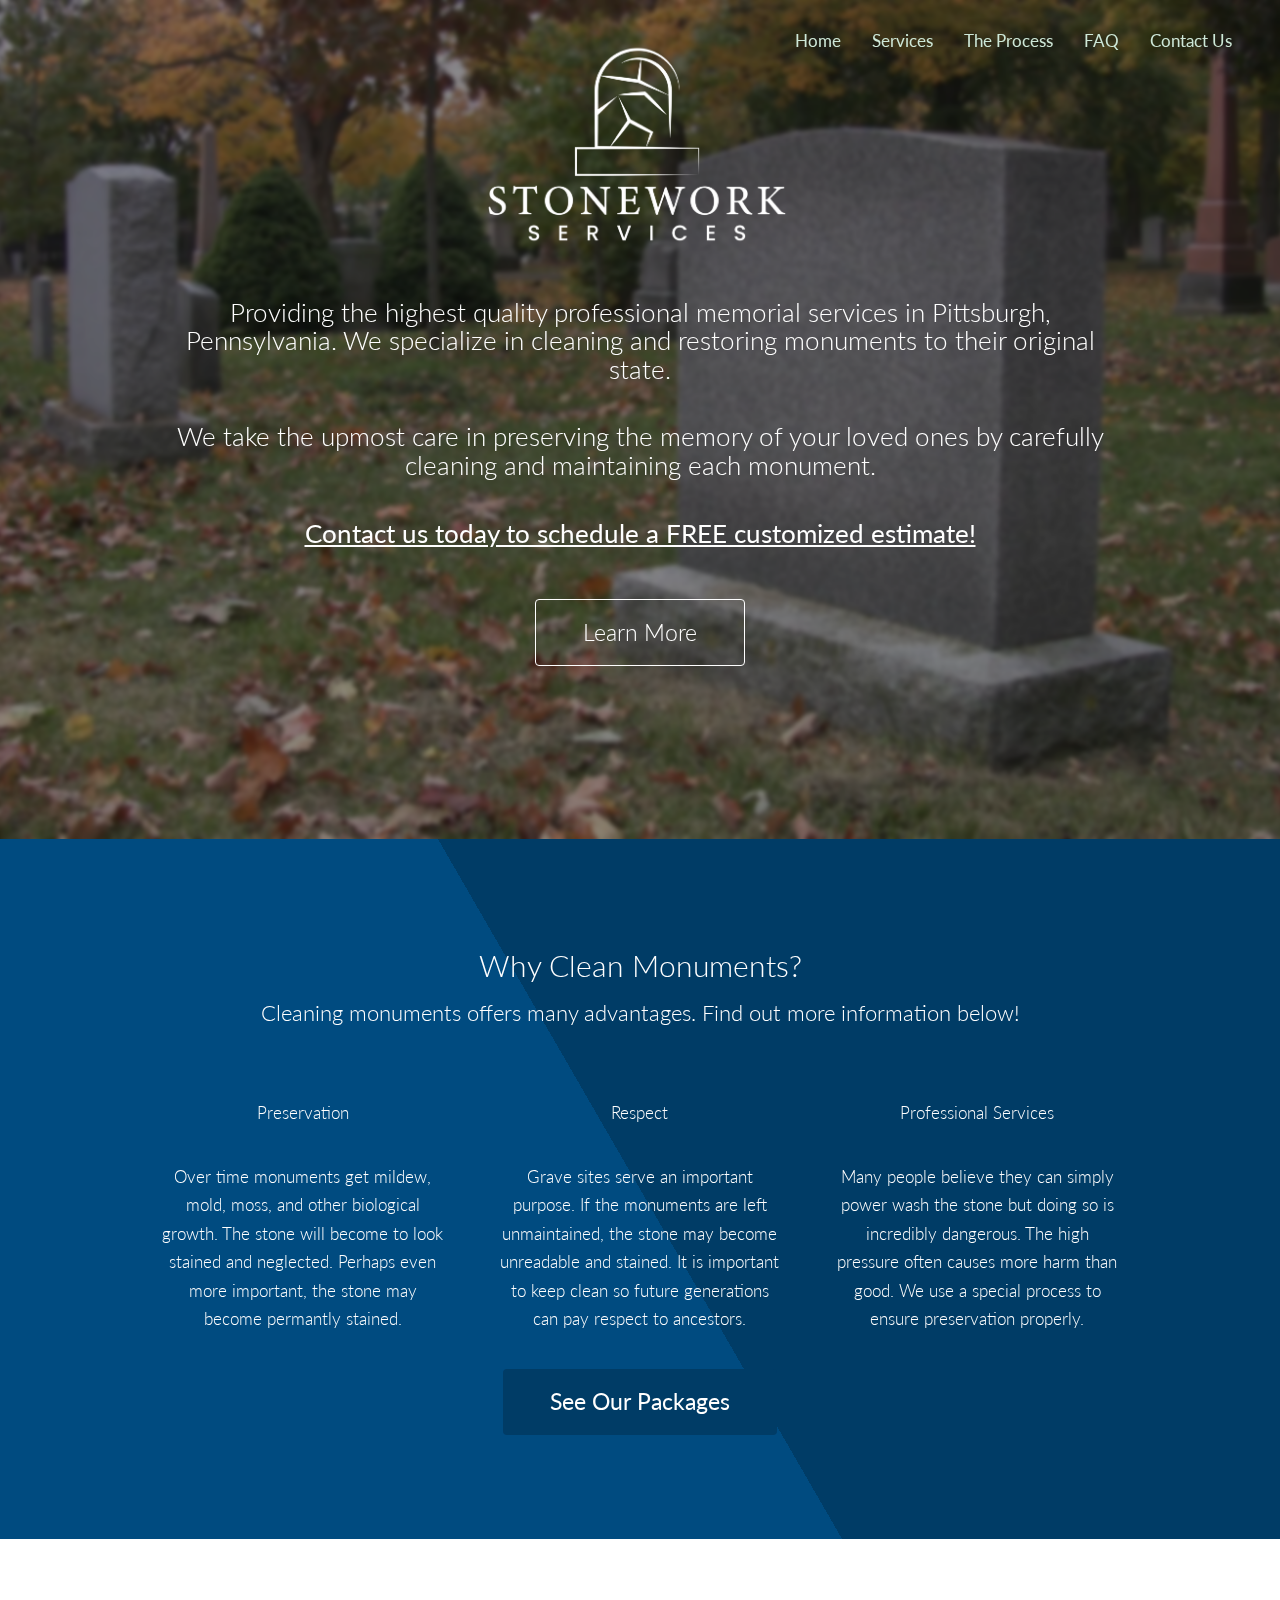
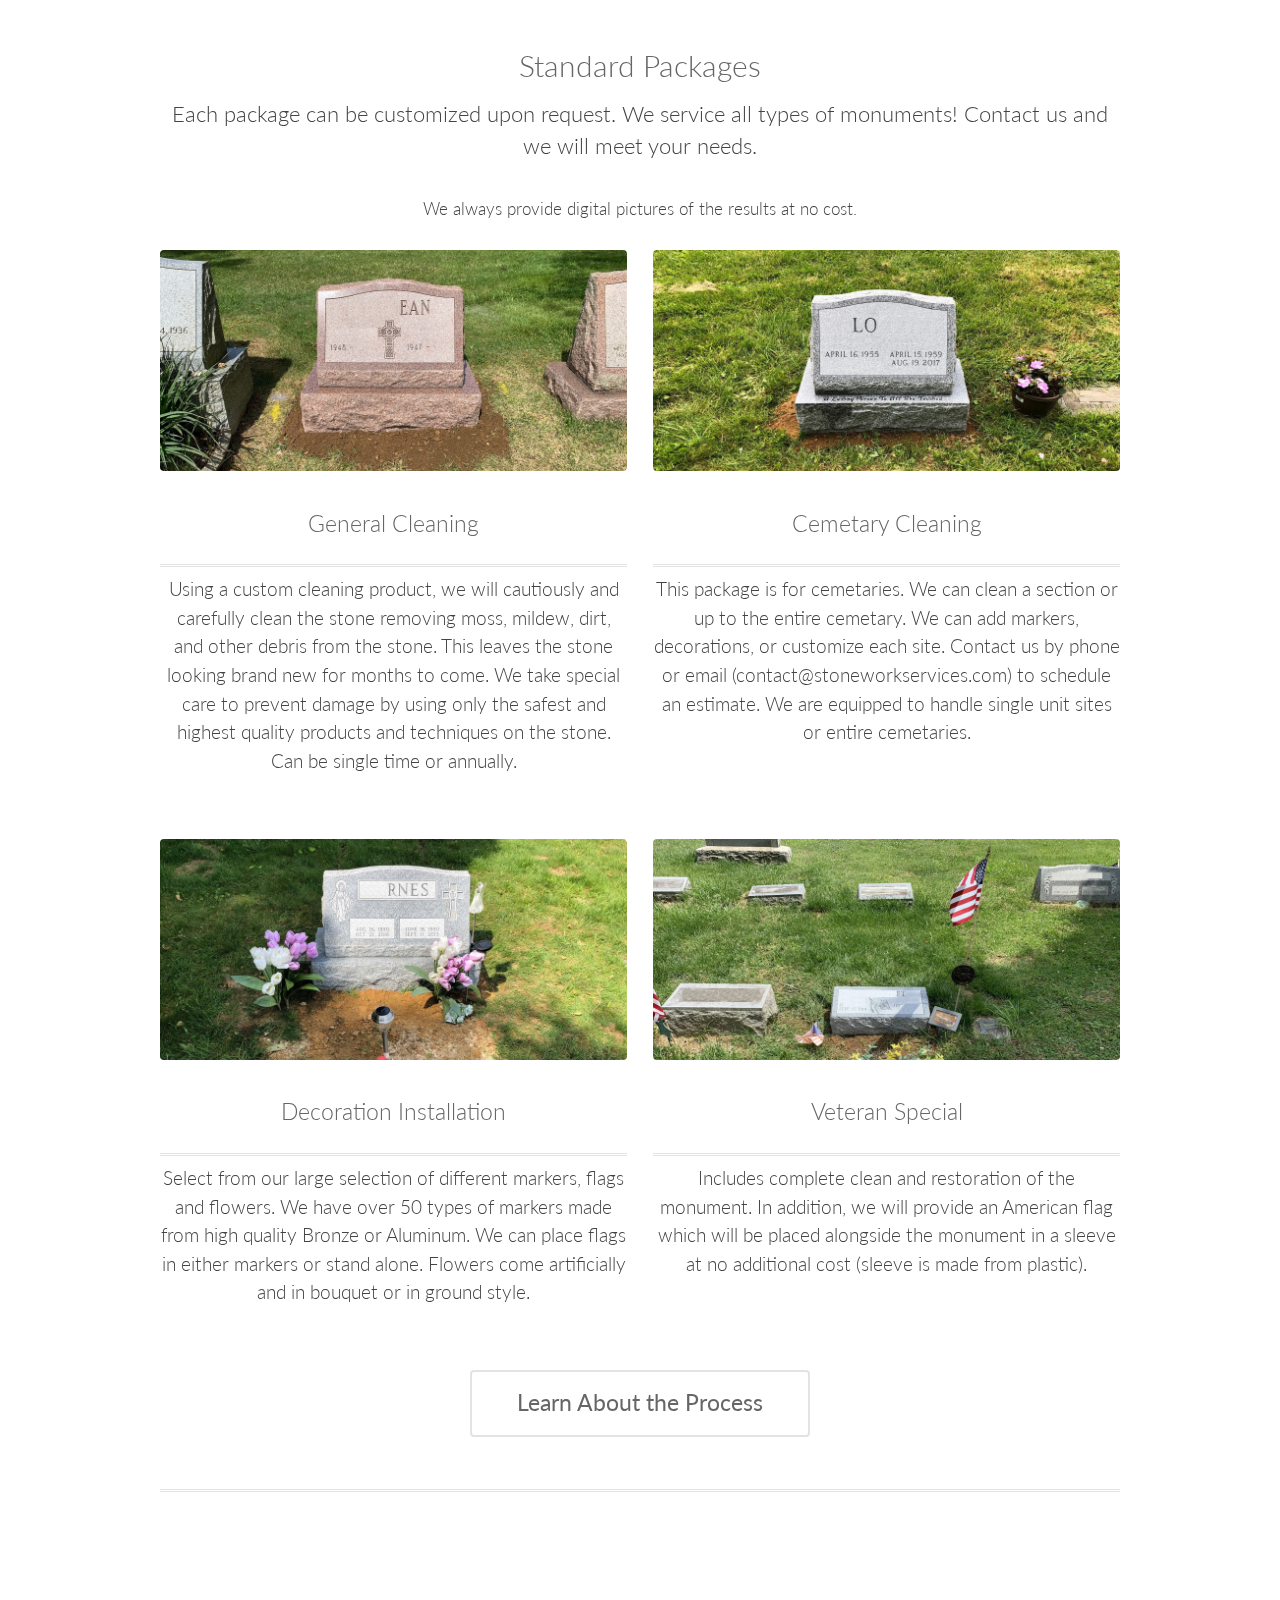
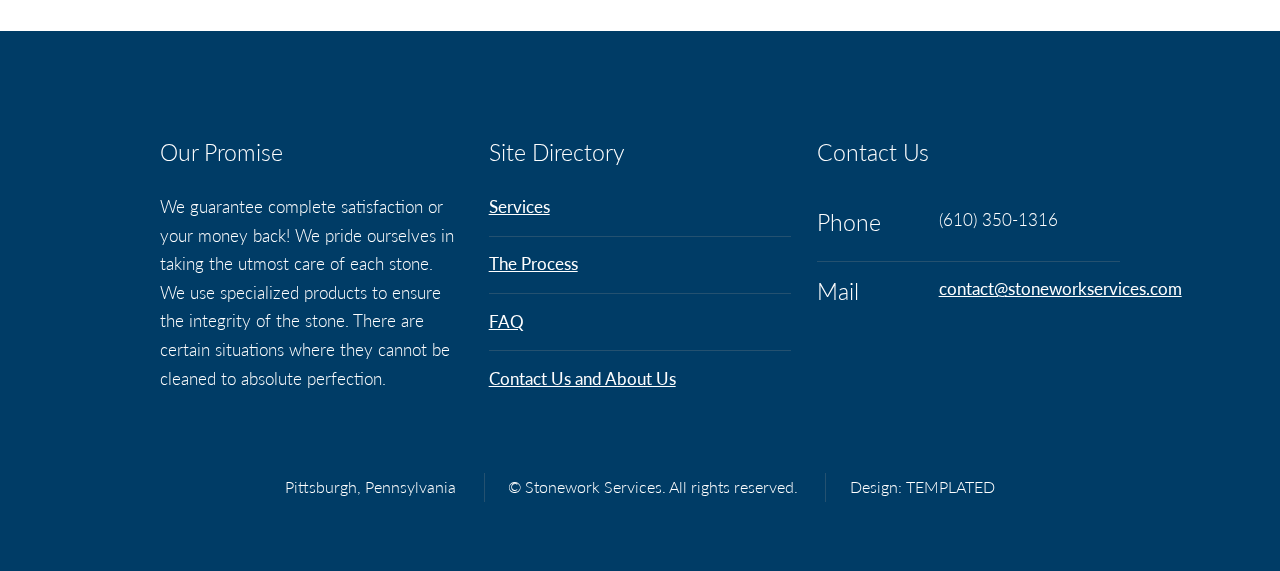
==== index.html @ b0c911b6 "update details" ====
<!DOCTYPE html>

<html lang="en">
	<head>
		<meta charset="UTF-8">
		<title>Stonework Services</title>
		<meta http-equiv="content-type" content="text/html; charset=utf-8" />
		<meta name="description" content="" />
		<meta name="keywords" content="" />
		<!--[if lte IE 8]><script src="css/ie/html5shiv.js"></script><![endif]-->
		<script src="js/jquery.min.js"></script>
		<script src="js/skel.min.js"></script>
		<script src="js/skel-layers.min.js"></script>
		<script src="js/init.js"></script>
		<noscript>
			<link rel="stylesheet" href="css/skel.css" />
			<link rel="stylesheet" href="css/style.css" />
			<link rel="stylesheet" href="css/style-xlarge.css" />
		</noscript>
		<!--[if lte IE 8]><link rel="stylesheet" href="css/ie/v8.css" /><![endif]-->
		
		<link rel="apple-touch-icon" sizes="180x180" href="/apple-touch-icon.png">
		<link rel="icon" type="image/png" sizes="32x32" href="/favicon-32x32.png">
		<link rel="icon" type="image/png" sizes="16x16" href="/favicon-16x16.png">
		<link rel="manifest" href="/site.webmanifest">
		<link rel="mask-icon" href="/safari-pinned-tab.svg" color="#5bbad5">
		<meta name="msapplication-TileColor" content="#da532c">
		<meta name="theme-color" content="#666666">

	</head>
	<body class="landing">

		<!-- Header -->
			<header id="header">
				<h1><a href="index.html"></a></h1>
				<nav id="nav">
					<ul>
						<li><a href="index.html">Home</a></li>
						<li><a href="services.html">Services</a></li>
						<li><a href="theprocess.html">The Process</a></li>
						<li><a href="faq.html">FAQ</a></li>
						<li><a href="contact.html">Contact Us</a></li>
					</ul>
				</nav>
			</header>

		<!-- Banner -->
			<section id="banner">
			<div class="container">
				<img class="image logo" src="images/fulllogo.png" alt="" />
				<p>Providing the highest quality  professional memorial services in Pittsburgh, Pennsylvania. We specialize in cleaning and restoring monuments to their original state.</p>
				<p>We take the upmost care in preserving the memory of your loved ones by carefully cleaning and maintaining each monument.</p>
				<p><a href="contact.html">Contact us today to schedule a FREE customized estimate!</a></p>
				<ul class="actions">
					<li>
						<a href="#one" class="button big">Learn More</a>
					</li>
				</ul>
				</div>
			</section>

		<!-- One -->
			<section id="one" class="wrapper style1 align-center">
				<div class="container">
					<header>
						<h2>Why Clean Monuments?</h2>
						<p>Cleaning monuments offers many advantages. Find out more information below!</p>
					</header>
					<div class="row 200%">
						<section class="4u 12u$(small)">
							<p>Preservation</p>
							<p>Over time monuments get mildew, mold, moss, and other biological growth. The stone will become to look stained and neglected. Perhaps even more important, the stone may become permantly stained.</p>
						</section>
						<section class="4u 12u$(small)">
							<p>Respect</p>
							<p>Grave sites serve an important purpose. If the monuments are left unmaintained, the stone may become unreadable and stained. It is important to keep clean so future generations can pay respect to ancestors.</p>
						</section>
						<section class="4u$ 12u$(small)">
							<p>Professional Services</p>
							<p>Many people believe they can simply power wash the stone but doing so is incredibly dangerous. The high pressure often causes more harm than good. We use a special process to ensure preservation properly.</p>
						</section>
					</div>
				</div>
				<ul class="actions">
					<li>
						<a href="#two" class="button big">See Our Packages</a>
					</li>
				</ul>
			</section>

		<!-- Two -->
			<section id="two" class="wrapper style2 align-center">
				<div class="container">
					<header>
						<h2>Standard Packages</h2>
						<p>Each package can be customized upon request. We service all types of monuments! Contact us and we will meet your needs.</p>
						<P>We always provide digital pictures of the results at no cost.</p)
					</header>
					<div class="row">
						<section class="feature 6u 12u$(small)">
							<img class="image fit" src="images/pic01.jpg" alt="" />
							<h3 class="title">General Cleaning</h3>
							<p>Using a custom cleaning product, we will cautiously and carefully clean the stone removing moss, mildew, dirt, and other debris from the stone. This leaves the stone looking brand new for months to come. We take special care to prevent damage by using only the safest and highest quality products and techniques on the stone. Can be single time or annually.</p>
						</section>
						<section class="feature 6u$ 12u$(small)">
							<img class="image fit" src="images/pic02.jpg" alt="" />
							<h3 class="title">Cemetary Cleaning</h3>
							<p>This package is for cemetaries. We can clean a section or up to the entire cemetary. We can add markers, decorations, or customize each site. Contact us by phone or email (contact@stoneworkservices.com) to schedule an estimate. We are equipped to handle single unit sites or entire cemetaries.</p>
						</section>
						<section class="feature 6u 12u$(small)">
							<img class="image fit" src="images/pic03.jpg" alt="" />
							<h3 class="title">Decoration Installation</h3>
							<p>Select from our large selection of different markers, flags and flowers. We have over 50 types of markers made from high quality Bronze or Aluminum. We can place flags in either markers or stand alone. Flowers come artificially and in bouquet or in ground style.</p>
						</section>
						<section class="feature 6u$ 12u$(small)">
							<img class="image fit" src="images/pic04.jpg" alt="" />
							<h3 class="title">Veteran Special</h3>
							<p>Includes complete clean and restoration of the monument. In addition, we will provide an American flag which will be placed alongside the monument in a sleeve at no additional cost (sleeve is made from plastic).</p>
						</section>
					</div>
					<footer>
						<ul class="actions">
							<li>
								<a href="theprocess.html"" class="button alt big">Learn About the Process</a>
							</li>
						</ul>
					</footer>
				</div>
			</section>

		<!-- Footer -->
			<footer id="footer">
				<div class="container">
					<div class="row">
						<section class="4u 6u(medium) 12u$(small)">
							<h3>Our Promise</h3>
							<p>We guarantee complete satisfaction or your money back! We pride ourselves in taking the utmost care of each stone. We use specialized products to ensure the integrity of the stone. There are certain situations where they cannot be cleaned to absolute perfection.</p>
						</section>
						<section class="4u 6u$(medium) 12u$(small)">
							<h3>Site Directory</h3>
							<ul class="alt">
								<li><a href="services.html">Services</a></li>
								<li><a href="theprocess.html">The Process</a></li>
								<li><a href="faq.html">FAQ</a></li>
								<li><a href="contact.html">Contact Us and About Us</a></li>
							</ul>
						</section>
						<section class="4u$ 12u$(medium) 12u$(small)">
							<h3>Contact Us</h3>
							<ul class="tabular">
								<li>
									<h3>Phone</h3>
									(610) 350-1316
								</li>							
								<li>
									<h3>Mail</h3>
									<a href="#">contact@stoneworkservices.com</a>
								</li>
							</ul>
						</section>
					</div>
					<ul class="copyright">
						<li>Pittsburgh, Pennsylvania</li>
						<li>&copy; Stonework Services. All rights reserved.</li>
						<li>Design: TEMPLATED</li>
						
					</ul>
				</div>
			</footer>

	</body>
</html>
---- css/skel.css ----
/* Resets (http://meyerweb.com/eric/tools/css/reset/ | v2.0 | 20110126 | License: none (public domain)) */

	html,body,div,span,applet,object,iframe,h1,h2,h3,h4,h5,h6,p,blockquote,pre,a,abbr,acronym,address,big,cite,code,del,dfn,em,img,ins,kbd,q,s,samp,small,strike,strong,sub,sup,tt,var,b,u,i,center,dl,dt,dd,ol,ul,li,fieldset,form,label,legend,table,caption,tbody,tfoot,thead,tr,th,td,article,aside,canvas,details,embed,figure,figcaption,footer,header,hgroup,menu,nav,output,ruby,section,summary,time,mark,audio,video{margin:0;padding:0;border:0;font-size:100%;font:inherit;vertical-align:baseline;}article,aside,details,figcaption,figure,footer,header,hgroup,menu,nav,section{display:block;}body{line-height:1;}ol,ul{list-style:none;}blockquote,q{quotes:none;}blockquote:before,blockquote:after,q:before,q:after{content:'';content:none;}table{border-collapse:collapse;border-spacing:0;}body{-webkit-text-size-adjust:none}

/* Box Model */

	*, *:before, *:after {
		-moz-box-sizing: border-box;
		-webkit-box-sizing: border-box;
		box-sizing: border-box;
	}

/* Container */

	body {
		/* min-width: (containers) */
		min-width: 1200px;
	}

	.container {
		margin-left: auto;
		margin-right: auto;

		/* width: (containers) */
		width: 1200px;
	}

	/* Modifiers */

		/* 125% */
			.container.\31 25\25 {
				width: 100%;

				/* max-width: (containers * 1.25) */
				max-width: 1500px;

				/* min-width: (containers) */
				min-width: 1200px;
			}

		/* 75% */
			.container.\37 5\25 {

				/* width: (containers * 0.75) */
				width: 900px;

			}

		/* 50% */
			.container.\35 0\25 {

				/* width: (containers * 0.50) */
				width: 600px;

			}

		/* 25% */
			.container.\32 5\25 {

				/* width: (containers * 0.25) */
				width: 300px;

			}

/* Grid */

	.row {
		border-bottom: solid 1px transparent;
	}

	.row > * {
		float: left;
	}

	.row:after, .row:before {
		content: '';
		display: block;
		clear: both;
		height: 0;
	}

	.row.uniform > * > :first-child {
		margin-top: 0;
	}

	.row.uniform > * > :last-child {
		margin-bottom: 0;
	}

	/* Gutters */

		/* Normal */

			.row > * {
				/* padding: (gutters.horizontal) 0 0 (gutters.vertical) */
				padding: 0 0 0 2em;
			}

			.row {
				/* margin: -(gutters.horizontal) 0 0 -(gutters.vertical) */
				margin: 0 0 0 -2em;
			}

			.row.uniform > * {
				/* padding: (gutters.vertical) 0 0 (gutters.vertical) */
				padding: 2em 0 0 2em;
			}

			.row.uniform {
				/* margin: -(gutters.vertical) 0 0 -(gutters.vertical) */
				margin: -2em 0 0 -2em;
			}

		/* 200% */

			.row.\32 00\25 > * {
				/* padding: (gutters.horizontal) 0 0 (gutters.vertical) */
				padding: 0 0 0 4em;
			}

			.row.\32 00\25 {
				/* margin: -(gutters.horizontal) 0 0 -(gutters.vertical) */
				margin: 0 0 0 -4em;
			}

			.row.uniform.\32 00\25 > * {
				/* padding: (gutters.vertical) 0 0 (gutters.vertical) */
				padding: 4em 0 0 4em;
			}

			.row.uniform.\32 00\25 {
				/* margin: -(gutters.vertical) 0 0 -(gutters.vertical) */
				margin: -4em 0 0 -4em;
			}

		/* 150% */

			.row.\31 50\25 > * {
				/* padding: (gutters.horizontal) 0 0 (gutters.vertical) */
				padding: 0 0 0 1.5em;
			}

			.row.\31 50\25 {
				/* margin: -(gutters.horizontal) 0 0 -(gutters.vertical) */
				margin: 0 0 0 -1.5em;
			}

			.row.uniform.\31 50\25 > * {
				/* padding: (gutters.vertical) 0 0 (gutters.vertical) */
				padding: 1.5em 0 0 1.5em;
			}

			.row.uniform.\31 50\25 {
				/* margin: -(gutters.vertical) 0 0 -(gutters.vertical) */
				margin: -1.5em 0 0 -1.5em;
			}

		/* 50% */

			.row.\35 0\25 > * {
				/* padding: (gutters.horizontal) 0 0 (gutters.vertical) */
				padding: 0 0 0 1em;
			}

			.row.\35 0\25 {
				/* margin: -(gutters.horizontal) 0 0 -(gutters.vertical) */
				margin: 0 0 0 -1em;
			}

			.row.uniform.\35 0\25 > * {
				/* padding: (gutters.vertical) 0 0 (gutters.vertical) */
				padding: 1em 0 0 1em;
			}

			.row.uniform.\35 0\25 {
				/* margin: -(gutters.vertical) 0 0 -(gutters.vertical) */
				margin: -1em 0 0 -1em;
			}

		/* 25% */

			.row.\32 5\25 > * {
				/* padding: (gutters.horizontal) 0 0 (gutters.vertical) */
				padding: 0 0 0 0.5em;
			}

			.row.\32 5\25 {
				/* margin: -(gutters.horizontal) 0 0 -(gutters.vertical) */
				margin: 0 0 0 -0.5em;
			}

			.row.uniform.\32 5\25 > * {
				/* padding: (gutters.vertical) 0 0 (gutters.vertical) */
				padding: 0.5em 0 0 0.5em;
			}

			.row.uniform.\32 5\25 {
				/* margin: -(gutters.vertical) 0 0 -(gutters.vertical) */
				margin: -0.5em 0 0 -0.5em;
			}

		/* 0% */

			.row.\30 \25 > * {
				/* padding: (gutters.horizontal) 0 0 (gutters.vertical) */
				padding: 0;
			}

			.row.\30 \25 {
				/* margin: -(gutters.horizontal) 0 0 -(gutters.vertical) */
				margin: 0;
			}

	/* Cells */

		.\31 2u, .\31 2u\24, .\31 2u\28 1\29, .\31 2u\24\28 1\29 { width: 100%; clear: none; }
		.\31 1u, .\31 1u\24, .\31 1u\28 1\29, .\31 1u\24\28 1\29 { width: 91.6666666667%; clear: none; }
		.\31 0u, .\31 0u\24, .\31 0u\28 1\29, .\31 0u\24\28 1\29 { width: 83.3333333333%; clear: none; }
		.\39 u, .\39 u\24, .\39 u\28 1\29, .\39 u\24\28 1\29 { width: 75%; clear: none; }
		.\38 u, .\38 u\24, .\38 u\28 1\29, .\38 u\24\28 1\29 { width: 66.6666666667%; clear: none; }
		.\37 u, .\37 u\24, .\37 u\28 1\29, .\37 u\24\28 1\29 { width: 58.3333333333%; clear: none; }
		.\36 u, .\36 u\24, .\36 u\28 1\29, .\36 u\24\28 1\29 { width: 50%; clear: none; }
		.\35 u, .\35 u\24, .\35 u\28 1\29, .\35 u\24\28 1\29 { width: 41.6666666667%; clear: none; }
		.\34 u, .\34 u\24, .\34 u\28 1\29, .\34 u\24\28 1\29 { width: 33.3333333333%; clear: none; }
		.\33 u, .\33 u\24, .\33 u\28 1\29, .\33 u\24\28 1\29 { width: 25%; clear: none; }
		.\32 u, .\32 u\24, .\32 u\28 1\29, .\32 u\24\28 1\29 { width: 16.6666666667%; clear: none; }
		.\31 u, .\31 u\24, .\31 u\28 1\29, .\31 u\24\28 1\29 { width: 8.3333333333%; clear: none; }

		.\31 2u\24 + *, .\31 2u\24\28 1\29 + *,
		.\31 1u\24 + *, .\31 1u\24\28 1\29 + *,
		.\31 0u\24 + *, .\31 0u\24\28 1\29 + *,
		.\39 u\24 + *, .\39 u\24\28 1\29 + *,
		.\38 u\24 + *, .\38 u\24\28 1\29 + *,
		.\37 u\24 + *, .\37 u\24\28 1\29 + *,
		.\36 u\24 + *, .\36 u\24\28 1\29 + *,
		.\35 u\24 + *, .\35 u\24\28 1\29 + *,
		.\34 u\24 + *, .\34 u\24\28 1\29 + *,
		.\33 u\24 + *, .\33 u\24\28 1\29 + *,
		.\32 u\24 + *, .\32 u\24\28 1\29 + *,
		.\31 u\24  + *,  .\31 u\24\28 1\29 + * {
			clear: left;
		}

		.\-11u { margin-left: 91.6666666667% }
		.\-10u { margin-left: 83.3333333333% }
		.\-9u { margin-left: 75% }
		.\-8u { margin-left: 66.6666666667% }
		.\-7u { margin-left: 58.3333333333% }
		.\-6u { margin-left: 50% }
		.\-5u { margin-left: 41.6666666667% }
		.\-4u { margin-left: 33.3333333333% }
		.\-3u { margin-left: 25% }
		.\-2u { margin-left: 16.6666666667% }
		.\-1u { margin-left: 8.3333333333% }
---- css/style.css ----
@charset "UTF-8";
@import url(font-awesome.min.css);
@import url("http://fonts.googleapis.com/css?family=Lato:300,400");

/*
	Interphase by TEMPLATED
	templated.co @templatedco
	Released for free under the Creative Commons Attribution 3.0 license (templated.co/license)
*/

/* Basic */

	html {
		scroll-behavior: smooth;
	} 
	
	body {
		background: #fff;
	}

	body, input, select, textarea {
		color: #444;
		font-family: "Lato", Helvetica, sans-serif;
		font-size: 15pt;
		font-weight: 300;
		line-height: 1.65em;
	}

	a {
		color: #ffffff;
		text-decoration: underline;
		font-weight: 400;
		
	}

		a:hover {
			text-decoration: none;
		}

	strong, b {
		color: #666;
		font-weight: 400;
	}

	em, i {
		font-style: italic;
	}

	p {
		margin: 0 0 2em 0;
	}

	h1, h2, h3, h4, h5, h6 {
		color: #666;
		font-weight: 300;
		line-height: 1em;
		margin: 0 0 1em 0;
	}

		h1 a, h2 a, h3 a, h4 a, h5 a, h6 a {
			color: inherit;
			text-decoration: none;
		}

	h2 {
		font-size: 1.75em;
		line-height: 1.5em;
	}

	h3 {
		font-size: 1.35em;
		line-height: 1.5em;
	}

	h4 {
		font-size: 1.1em;
		line-height: 1.5em;
	}

	h5 {
		font-size: 0.9em;
		line-height: 1.5em;
	}

	h6 {
		font-size: 0.7em;
		line-height: 1.5em;
	}

	sub {
		font-size: 0.8em;
		position: relative;
		top: 0.5em;
	}

	sup {
		font-size: 0.8em;
		position: relative;
		top: -0.5em;
	}

	hr {
		border: 0;
		border-bottom: medium 1px rgba(144, 144, 144, 0.25);
		margin: 2em 0;
	}

		hr.major {
			margin: 3em 0;
		}

	blockquote {
		border-left: solid 4px rgba(144, 144, 144, 0.25);
		font-style: italic;
		margin: 0 0 2em 0;
		padding: 0.5em 0 0.5em 2em;
	}

	code {
		background: rgba(144, 144, 144, 0.075);
		border-radius: 4px;
		border: solid 1px rgba(144, 144, 144, 0.25);
		font-family: "Courier New", monospace;
		font-size: 0.9em;
		margin: 0 0.25em;
		padding: 0.25em 0.65em;
	}

	pre {
		-webkit-overflow-scrolling: touch;
		font-family: "Courier New", monospace;
		font-size: 0.9em;
		margin: 0 0 2em 0;
	}

		pre code {
			display: block;
			line-height: 1.75em;
			padding: 1em 1.5em;
			overflow-x: auto;
		}

	.align-left {
		text-align: left;
	}

	.align-center {
		text-align: center;
	}

	.align-right {
		text-align: right;
	}
	

/* Section/Article */

	section.special, article.special {
		text-align: center;
	}

	header p {
		position: relative;
		margin: 0 0 1.5em 0;
	}

	header h2 + p {
		font-size: 1.25em;
		margin-top: -1em;
		line-height: 1.5em;
	}

	header h3 + p {
		font-size: 1.1em;
		margin-top: -0.8em;
		line-height: 1.5em;
	}

	header h4 + p,
	header h5 + p,
	header h6 + p {
		font-size: 0.9em;
		margin-top: -0.6em;
		line-height: 1.5em;
	}

	header.major {
		text-align: center;
		margin-bottom: 3em;
	}

		header.major h2 {
			font-size: 3em;
		}

		header.major p {
			border-top: medium double rgba(144, 144, 144, 0.25);
			display: inline-block;
			padding: 2em 2em 0 2em;
		}

/* Form */

	form {
		margin: 0 0 2em 0;
	}

	label {
		color: #666;
		display: block;
		font-size: 0.9em;
		font-weight: 400;
		margin: 0 0 1em 0;
	}

	input[type="text"],
	input[type="password"],
	input[type="email"],
	select,
	textarea {
		-moz-appearance: none;
		-webkit-appearance: none;
		-o-appearance: none;
		-ms-appearance: none;
		appearance: none;
		background: rgba(144, 144, 144, 0.075);
		border-radius: 4px;
		border: none;
		border: solid 1px rgba(144, 144, 144, 0.25);
		color: inherit;
		display: block;
		outline: 0;
		padding: 0 1em;
		text-decoration: none;
		width: 100%;
	}

		input[type="text"]:invalid,
		input[type="password"]:invalid,
		input[type="email"]:invalid,
		select:invalid,
		textarea:invalid {
			box-shadow: none;
		}

		input[type="text"]:focus,
		input[type="password"]:focus,
		input[type="email"]:focus,
		select:focus,
		textarea:focus {
			border-color: #003c66;
			box-shadow: 0 0 0 1px #003c66;
		}

	.select-wrapper {
		text-decoration: none;
		display: block;
		position: relative;
	}

		.select-wrapper:before {
			content: "";
			-moz-osx-font-smoothing: grayscale;
			-webkit-font-smoothing: antialiased;
			font-family: FontAwesome;
			font-style: normal;
			font-weight: normal;
			text-transform: none !important;
		}

		.select-wrapper:before {
			color: rgba(144, 144, 144, 0.25);
			display: block;
			height: 2.75em;
			line-height: 2.75em;
			pointer-events: none;
			position: absolute;
			right: 0;
			text-align: center;
			top: 0;
			width: 2.75em;
		}

		.select-wrapper select::-ms-expand {
			display: none;
		}

	input[type="text"],
	input[type="password"],
	input[type="email"],
	select {
		height: 2.75em;
	}

	textarea {
		padding: 0.75em 1em;
	}

	input[type="checkbox"],
	input[type="radio"] {
		-moz-appearance: none;
		-webkit-appearance: none;
		-o-appearance: none;
		-ms-appearance: none;
		appearance: none;
		display: block;
		float: left;
		margin-right: -2em;
		opacity: 0;
		width: 1em;
		z-index: -1;
	}

		input[type="checkbox"] + label,
		input[type="radio"] + label {
			text-decoration: none;
			color: #444;
			cursor: pointer;
			display: inline-block;
			font-size: 1em;
			font-weight: 300;
			padding-left: 2.4em;
			padding-right: 0.75em;
			position: relative;
		}

			input[type="checkbox"] + label:before,
			input[type="radio"] + label:before {
				-moz-osx-font-smoothing: grayscale;
				-webkit-font-smoothing: antialiased;
				font-family: FontAwesome;
				font-style: normal;
				font-weight: normal;
				text-transform: none !important;
			}

			input[type="checkbox"] + label:before,
			input[type="radio"] + label:before {
				background: rgba(144, 144, 144, 0.075);
				border-radius: 4px;
				border: solid 1px rgba(144, 144, 144, 0.25);
				content: '';
				display: inline-block;
				height: 1.65em;
				left: 0;
				line-height: 1.58125em;
				position: absolute;
				text-align: center;
				top: 0;
				width: 1.65em;
			}

		input[type="checkbox"]:checked + label:before,
		input[type="radio"]:checked + label:before {
			background: #004b80;
			border-color: #004b80;
			color: #ffffff;
			content: '\f00c';
		}

		input[type="checkbox"]:focus + label:before,
		input[type="radio"]:focus + label:before {
			border-color: #003c66;
			box-shadow: 0 0 0 1px #003c66;
		}

	input[type="checkbox"] + label:before {
		border-radius: 4px;
	}

	input[type="radio"] + label:before {
		border-radius: 100%;
	}

	::-webkit-input-placeholder {
		color: #888 !important;
		opacity: 1.0;
	}

	:-moz-placeholder {
		color: #888 !important;
		opacity: 1.0;
	}

	::-moz-placeholder {
		color: #888 !important;
		opacity: 1.0;
	}

	:-ms-input-placeholder {
		color: #888 !important;
		opacity: 1.0;
	}

	.formerize-placeholder {
		color: #888 !important;
		opacity: 1.0;
	}

/* Box */

	.box {
		border-radius: 4px;
		border: solid 1px rgba(144, 144, 144, 0.25);
		margin-bottom: 2em;
		padding: 1.5em;
	}

		.box > :last-child,
		.box > :last-child > :last-child,
		.box > :last-child > :last-child > :last-child {
			margin-bottom: 0;
		}

		.box.alt {
			border: 0;
			border-radius: 0;
			padding: 0;
		}

/* Icon */

	.icon {
		text-decoration: none;
		border-bottom: none;
		position: relative;
	}

		.icon:before {
			-moz-osx-font-smoothing: grayscale;
			-webkit-font-smoothing: antialiased;
			font-family: FontAwesome;
			font-style: normal;
			font-weight: normal;
			text-transform: none !important;
		}

		.icon > .label {
			display: none;
		}

		.icon.rounded {
			border-radius: 100%;
			border: 1px solid #4dac71;
			display: inline-block;
			height: 2em;
			line-height: 2em;
			text-align: center;
			width: 2em;
		}

			.icon.rounded.big {
				font-size: 3.5em;
			}

/* Image */

	.image {
		border-radius: 4px;
		border: 0;
		display: inline-block;
		position: relative;
	}

		.image img {
			border-radius: 4px;
			display: block;
		}

		.image.left {
			float: left;
			padding: 0 1.5em 1em 0;
			top: 0.25em;
		}

		.image.right {
			float: right;
			padding: 0 0 1em 1.5em;
			top: 0.25em;
		}

		.image.left, .image.right {
			max-width: 40%;
		}

			.image.left img, .image.right img {
				width: 100%;
			}

		.image.fit {
			display: block;
			margin: 0 0 2em 0;
			width: 100%;
		}

			.image.fit img {
				width: 100%;
			}
			
		.image.header {
			float: left;
			top: 2vh;
			width: 25%;
		}
		
		.image.logo {
			width: 40%;
			margin: -10em 0 0 0;
		}

/* List */

	ol {
		list-style: decimal;
		margin: 0 0 2em 0;
		padding-left: 1.25em;
	}

		ol li {
			padding-left: 0.25em;
		}

	ul {
		list-style: disc;
		margin: 0 0 2em 0;
		padding-left: 1em;
	}

		ul li {
			padding-left: 0.5em;
		}

		ul.alt {
			list-style: none;
			padding-left: 0;
		}

			ul.alt li {
				border-top: solid 1px rgba(144, 144, 144, 0.25);
				padding: 0.8em 0;
			}

				ul.alt li:first-child {
					border-top: 0;
					padding-top: 0;
				}

		ul.icons {
			cursor: default;
			list-style: none;
			padding-left: 0;
		}

			ul.icons li {
				display: inline-block;
				padding: 0 1em 0 0;
			}

				ul.icons li:last-child {
					padding-right: 0;
				}

		ul.actions {
			cursor: default;
			list-style: none;
			padding-left: 0;
		}

			ul.actions li {
				display: inline-block;
				padding: 0 1em 0 0;
				vertical-align: middle;
			}

				ul.actions li:last-child {
					padding-right: 0;
				}

			ul.actions.small li {
				padding: 0 0.5em 0 0;
			}

			ul.actions.vertical li {
				display: block;
				padding: 1em 0 0 0;
			}

				ul.actions.vertical li:first-child {
					padding-top: 0;
				}

				ul.actions.vertical li > * {
					margin-bottom: 0;
				}

			ul.actions.vertical.small li {
				padding: 0.5em 0 0 0;
			}

				ul.actions.vertical.small li:first-child {
					padding-top: 0;
				}

			ul.actions.fit {
				display: table;
				margin-left: -1em;
				padding: 0;
				table-layout: fixed;
				width: calc(100% + 1em);
			}

				ul.actions.fit li {
					display: table-cell;
					padding: 0 0 0 1em;
				}

					ul.actions.fit li > * {
						margin-bottom: 0;
					}

				ul.actions.fit.small {
					margin-left: -0.5em;
					width: calc(100% + 0.5em);
				}

					ul.actions.fit.small li {
						padding: 0 0 0 0.5em;
					}

		ul.tabular {
			list-style: outside none none;
			padding: 0px;
		}

			ul.tabular li {
				border-top: solid 1px rgba(144, 144, 144, 0.25);
				line-height: 1.75em;
				margin: 1.5em 0px 0px;
				padding-left: 7em;
				padding-top: 12px;
				position: relative;
			}

				ul.tabular li:first-child {
					border-top: 0;
					margin-top: 0;
				}

				ul.tabular li h3 {
					left: 0px;
					position: absolute;
					text-align: center;
					top: 12px;
					vertical-align: top;
					width: 1em;
				}

	dl {
		margin: 0 0 2em 0;
	}

/* Table */

	.table-wrapper {
		-webkit-overflow-scrolling: touch;
		overflow-x: auto;
	}

	table {
		margin: 0 0 2em 0;
		width: 100%;
	}

		table tbody tr {
			border: solid 1px rgba(144, 144, 144, 0.25);
			border-left: 0;
			border-right: 0;
		}

			table tbody tr:nth-child(2n + 1) {
				background-color: rgba(144, 144, 144, 0.075);
			}

		table td {
			padding: 0.75em 0.75em;
		}

		table th {
			color: #666;
			font-size: 0.9em;
			font-weight: 400;
			padding: 0 0.75em 0.75em 0.75em;
			text-align: left;
		}

		table thead {
			border-bottom: solid 2px rgba(144, 144, 144, 0.25);
		}

		table tfoot {
			border-top: solid 2px rgba(144, 144, 144, 0.25);
		}

		table.alt {
			border-collapse: separate;
		}

			table.alt tbody tr td {
				border: solid 1px rgba(144, 144, 144, 0.25);
				border-left-width: 0;
				border-top-width: 0;
			}

				table.alt tbody tr td:first-child {
					border-left-width: 1px;
				}

			table.alt tbody tr:first-child td {
				border-top-width: 1px;
			}

			table.alt thead {
				border-bottom: 0;
			}

			table.alt tfoot {
				border-top: 0;
			}

/* Button */

	input[type="submit"],
	input[type="reset"],
	input[type="button"],
	.button {
		-moz-appearance: none;
		-webkit-appearance: none;
		-o-appearance: none;
		-ms-appearance: none;
		appearance: none;
		-moz-transition: background-color 0.2s ease-in-out, color 0.2s ease-in-out;
		-webkit-transition: background-color 0.2s ease-in-out, color 0.2s ease-in-out;
		-o-transition: background-color 0.2s ease-in-out, color 0.2s ease-in-out;
		-ms-transition: background-color 0.2s ease-in-out, color 0.2s ease-in-out;
		transition: background-color 0.2s ease-in-out, color 0.2s ease-in-out;
		background-color: #003c66;
		border-radius: 4px;
		border: 0;
		color: #ffffff !important;
		cursor: pointer;
		display: inline-block;
		font-weight: 400;
		height: 2.85em;
		line-height: 2.8em;
		padding: 0 2em;
		text-align: center;
		text-decoration: none;
		white-space: nowrap;
	}

		input[type="submit"]:hover,
		input[type="reset"]:hover,
		input[type="button"]:hover,
		.button:hover {
			background-color: #004b80;
		}

		input[type="submit"]:active,
		input[type="reset"]:active,
		input[type="button"]:active,
		.button:active {
			background-color: #003c66;
		}

		input[type="submit"].icon,
		input[type="reset"].icon,
		input[type="button"].icon,
		.button.icon {
			padding-left: 1.35em;
		}

			input[type="submit"].icon:before,
			input[type="reset"].icon:before,
			input[type="button"].icon:before,
			.button.icon:before {
				margin-right: 0.5em;
			}

		input[type="submit"].fit,
		input[type="reset"].fit,
		input[type="button"].fit,
		.button.fit {
			display: block;
			margin: 0 0 1em 0;
			width: 100%;
		}

		input[type="submit"].small,
		input[type="reset"].small,
		input[type="button"].small,
		.button.small {
			font-size: 0.8em;
		}

		input[type="submit"].big,
		input[type="reset"].big,
		input[type="button"].big,
		.button.big {
			font-size: 1.35em;
		}

		input[type="submit"].alt,
		input[type="reset"].alt,
		input[type="button"].alt,
		.button.alt {
			background-color: transparent;
			box-shadow: inset 0 0 0 2px rgba(144, 144, 144, 0.25);
			color: #666 !important;
		}

			input[type="submit"].alt:hover,
			input[type="reset"].alt:hover,
			input[type="button"].alt:hover,
			.button.alt:hover {
				background-color: rgba(144, 144, 144, 0.075);
			}

			input[type="submit"].alt:active,
			input[type="reset"].alt:active,
			input[type="button"].alt:active,
			.button.alt:active {
				background-color: rgba(144, 144, 144, 0.2);
			}

			input[type="submit"].alt.icon:before,
			input[type="reset"].alt.icon:before,
			input[type="button"].alt.icon:before,
			.button.alt.icon:before {
				color: #888;
			}

		input[type="submit"].special,
		input[type="reset"].special,
		input[type="button"].special,
		.button.special {
			background-color: #004b80;
			color: #ffffff !important;
		}

			input[type="submit"].special:hover,
			input[type="reset"].special:hover,
			input[type="button"].special:hover,
			.button.special:hover {
				background-color: #004b80;
			}

			input[type="submit"].special:active,
			input[type="reset"].special:active,
			input[type="button"].special:active,
			.button.special:active {
				background-color: #003c66;
			}

		input[type="submit"].disabled, input[type="submit"]:disabled,
		input[type="reset"].disabled,
		input[type="reset"]:disabled,
		input[type="button"].disabled,
		input[type="button"]:disabled,
		.button.disabled,
		.button:disabled {
			background-color: #444 !important;
			box-shadow: inset 0 -0.15em 0 0 rgba(0, 0, 0, 0.15);
			color: #fff !important;
			cursor: default;
			opacity: 0.25;
		}

/* Header */

	body.landing #header {
		background-color: transparent;
		left: 0;
		position: absolute;
		top: 0;
	}

	#header {
		background-color: #003c66;
		color: #ffffff;
		cursor: default;
		height: 4.75em;
		line-height: 4.75em;
		width: 100%;
		z-index: 10000;
	}

		#header h1 {
			color: #ffffff;
			height: inherit;
			left: 2.5em;
			line-height: inherit;
			margin: 0;
			padding: 0;
			position: absolute;
			top: 0;
		}

			#header h1 a {
				font-size: 1.25em;
			}

		#header nav {
			height: inherit;
			line-height: inherit;
			position: absolute;
			right: 2.75em;
			top: 0;
			vertical-align: middle;
		}

			#header nav > ul {
				list-style: none;
				margin: 0;
				padding-left: 0;
			}

				#header nav > ul > li {
					border-radius: 4px;
					display: inline-block;
					margin-left: 1.5em;
					padding-left: 0;
				}

					#header nav > ul > li a {
						-moz-transition: color 0.2s ease-in-out;
						-webkit-transition: color 0.2s ease-in-out;
						-o-transition: color 0.2s ease-in-out;
						-ms-transition: color 0.2s ease-in-out;
						transition: color 0.2s ease-in-out;
						color: #cee8d8;
						display: inline-block;
						text-decoration: none;
					}

						#header nav > ul > li a:hover {
							color: #ffffff;
						}

					#header nav > ul > li:first-child {
						margin-left: 0;
					}

					#header nav > ul > li .button {
						height: 2.25em;
						line-height: 2.25em;
						margin-bottom: 0;
						padding: 0 1em;
						position: relative;
						top: -0.075em;
						vertical-align: middle;
					}

		#header .container {
			position: relative;
		}

			#header .container h1 {
				left: 0;
			}

			#header .container nav {
				right: 0;
			}

/* Banner */

	#banner {
		background: url("images/overlay.png"), url("../images/banner.png");
		background-position: center;
		background-repeat: no-repeat;
		background-size: cover;
		color: #ffffff;
		padding: 16em 0em 14em;
		text-align: center;
	}

		#banner h2 {
			color: #ffffff;
			font-size: 3em;
			line-height: 1em;
			margin: 0 0 0.5em 0;
			padding: 0;
		}

		#banner p {
			font-size: 1.5em;
			margin: 1.5em 0 0 0;
		}

		#banner .actions {
			margin: 3em 0 0 0;
		}

		#banner .button {
			background-color: transparent;
			border: 1px solid #ffffff;
			font-weight: 300;
		}

			#banner .button:hover {
				background-color: rgba(255, 255, 255, 0.2);
			}

/* Wrapper */

	.wrapper {
		padding: 6em 0em 4em;
	}

		.wrapper.style1 {
			background-color: #003c66;
			-moz-background-image: linear-gradient(60deg, #004b80 50%, #003c66 50%);
			-webkit-background-image: linear-gradient(60deg, #004b80 50%, #003c66 50%);
			-o-background-image: linear-gradient(60deg, #004b80 50%, #003c66 50%);
			-ms-background-image: linear-gradient(60deg, #004b80 50%, #003c66 50%);
			background-image: linear-gradient(60deg, #004b80 50%, #003c66 50%);
			color: #ffffff;
		}

			.wrapper.style1 header {
				margin-bottom: 4em;
			}

			.wrapper.style1 h2 {
				color: #ffffff;
			}

			.wrapper.style1 .icon.big {
				border-color: #ffffff;
				margin-bottom: 0.5em;
			}

		.wrapper.style2 .title, .wrapper.style2 header {
			border-bottom: medium double rgba(144, 144, 144, 0.25);
			padding-bottom: 1em;
		}

		.wrapper.style2 header {
			margin-bottom: 4em;
		}

		.wrapper.style2 .feature {
			margin: 0 0 2em 0;
		}

/* Footer */

	#footer {
		background: #003c66;
		color: #ffffff;
		padding: 6em 0em 4em;
	}

		#footer h2, #footer h3, #footer h4 {
			color: #ffffff;
		}

		#footer a {
			-moz-transition: all 0.2s ease-in-out;
			-webkit-transition: all 0.2s ease-in-out;
			-o-transition: all 0.2s ease-in-out;
			-ms-transition: all 0.2s ease-in-out;
			transition: all 0.2s ease-in-out;
			color: #ffffff;
		}

			#footer a:active, #footer a:hover {
				color: #ffffff;
			}

		#footer .icons .rounded {
			border-color: #888;
			font-size: 1.5em;
		}

			#footer .icons .rounded:active, #footer .icons .rounded:hover {
				border-color: #ffffff;
			}

		#footer .copyright {
			font-size: 0.9em;
			margin: 2em 0 0 0;
			padding: 0;
			text-align: center;
		}

			#footer .copyright li {
				border-left: solid 1px rgba(144, 144, 144, 0.25);
				display: inline-block;
				list-style: none;
				margin-left: 1.5em;
				padding-left: 1.5em;
			}

				#footer .copyright li:first-child {
					border-left: 0;
					margin-left: 0;
					padding-left: 0;
				}
---- css/style-xlarge.css ----
/*
	Interphase by TEMPLATED
	templated.co @templatedco
	Released for free under the Creative Commons Attribution 3.0 license (templated.co/license)
*/

/* Basic */

	body, input, select, textarea {
		font-size: 13pt;
	}
---- css/ie/v8.css ----
/*
	Interphase by TEMPLATED
	templated.co @templatedco
	Released for free under the Creative Commons Attribution 3.0 license (templated.co/license)
*/

/* Banner */

	#banner {
		background: url("../../images/banner.jpg");
		background-size: cover;
		-ms-behavior: url("css/ie/backgroundsize.min.htc");
	}
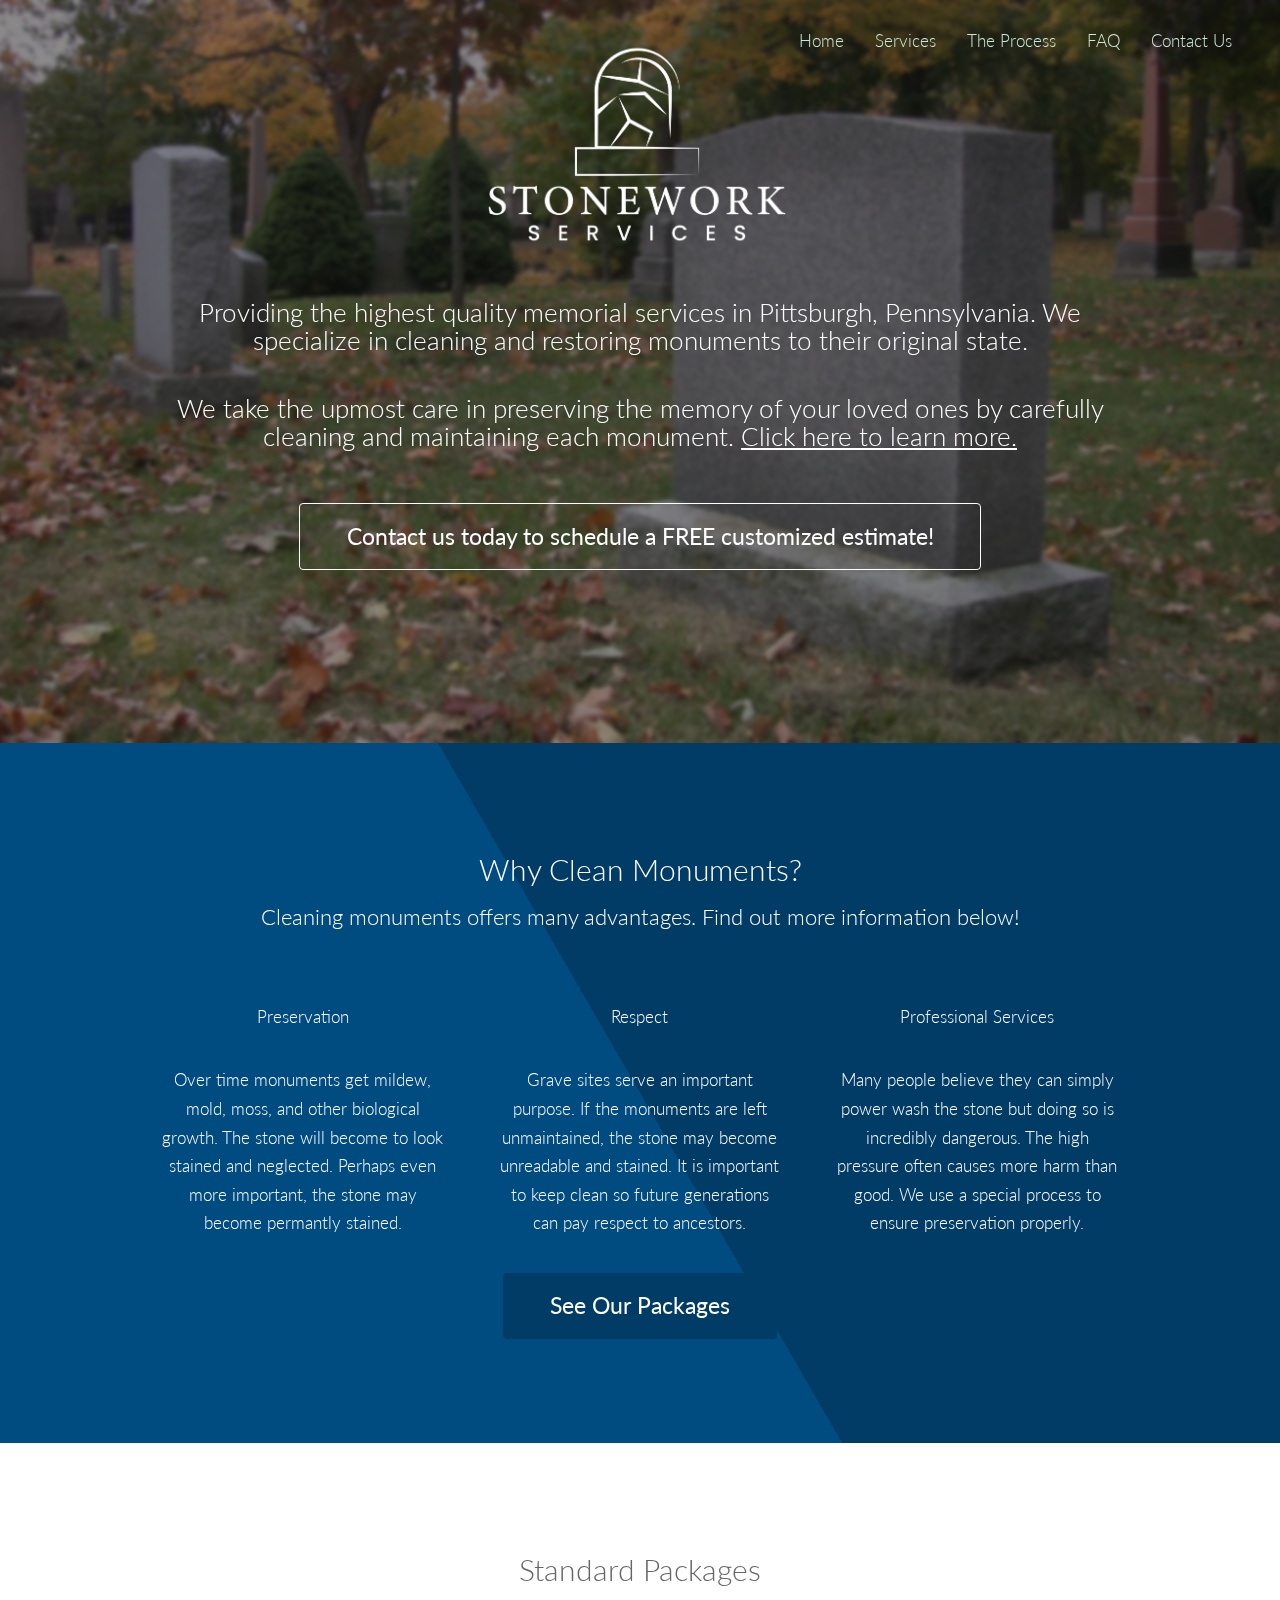
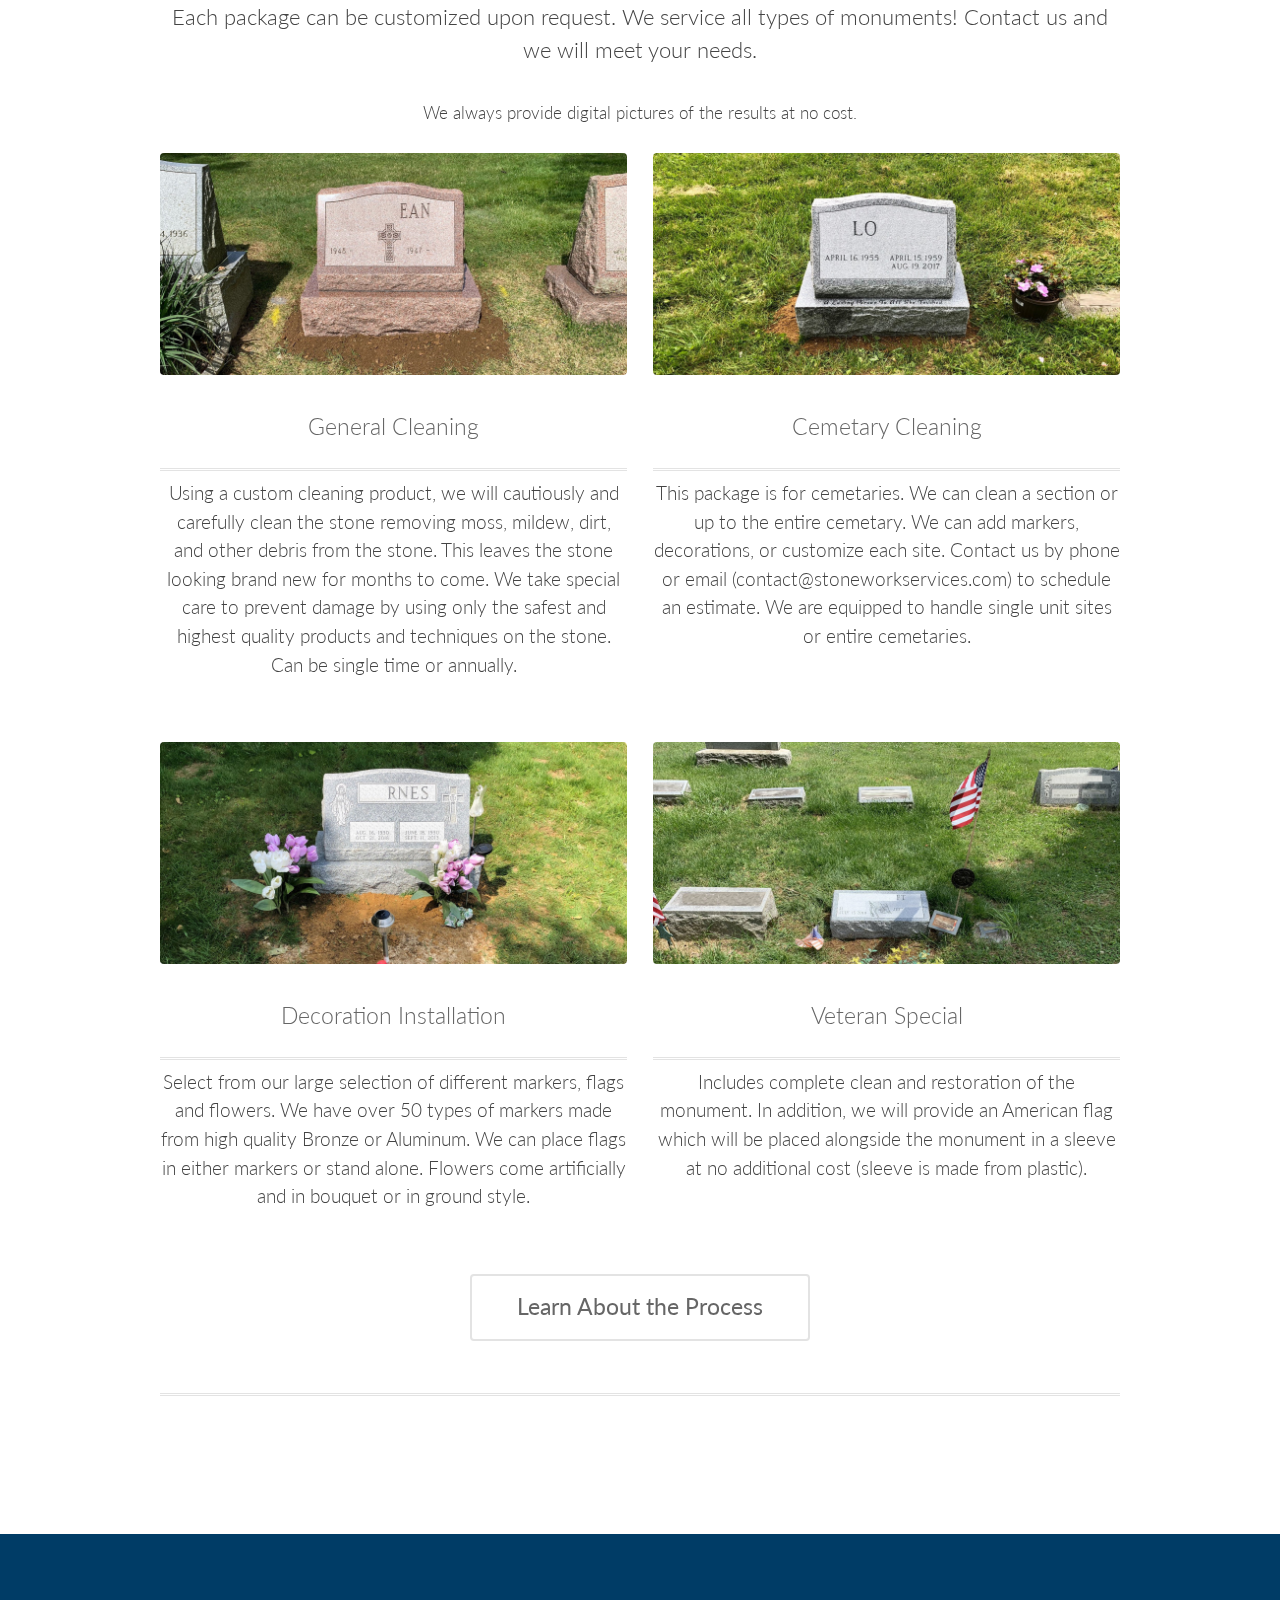
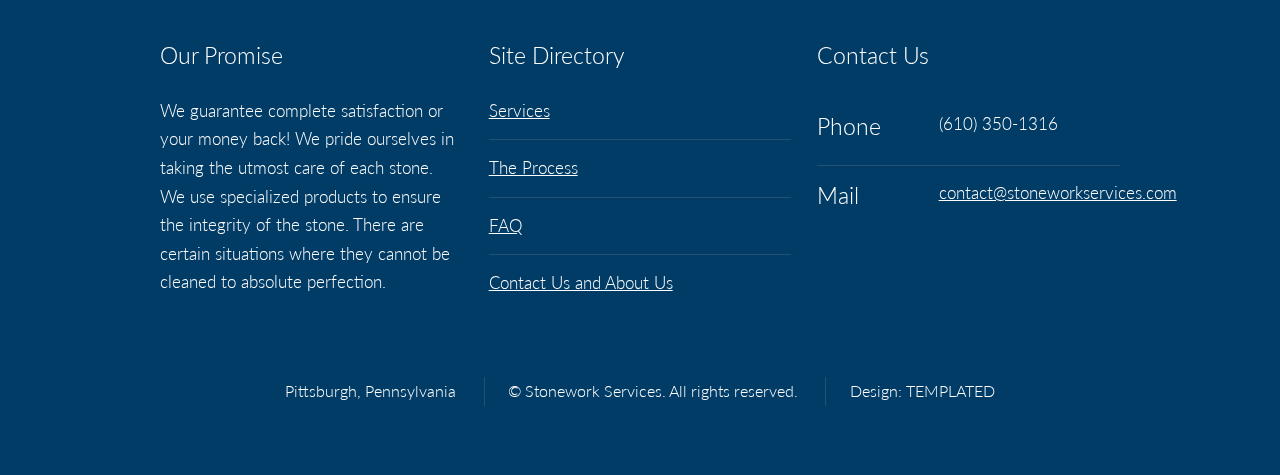
==== commit ed8cfdaa: "banner update" ====
--- a/index.html
+++ b/index.html
@@ -48,12 +48,11 @@
 			<section id="banner">
 			<div class="container">
 				<img class="image logo" src="images/fulllogo.png" alt="" />
-				<p>Providing the highest quality  professional memorial services in Pittsburgh, Pennsylvania. We specialize in cleaning and restoring monuments to their original state.</p>
-				<p>We take the upmost care in preserving the memory of your loved ones by carefully cleaning and maintaining each monument.</p>
-				<p><a href="contact.html">Contact us today to schedule a FREE customized estimate!</a></p>
+				<p>Providing the highest quality memorial services in Pittsburgh, Pennsylvania. We specialize in cleaning and restoring monuments to their original state.</p>
+				<p>We take the upmost care in preserving the memory of your loved ones by carefully cleaning and maintaining each monument. <a href="#one">Click here to learn more.</a></p>
 				<ul class="actions">
 					<li>
-						<a href="#one" class="button big">Learn More</a>
+						<a href="contact.html" class="button big">Contact us today to schedule a FREE customized estimate!</a>
 					</li>
 				</ul>
 				</div>
--- a/css/style.css
+++ b/css/style.css
@@ -29,7 +29,7 @@
 	a {
 		color: #ffffff;
 		text-decoration: underline;
-		font-weight: 400;
+		font-weight: 300;
 		
 	}
 
@@ -1004,7 +1004,7 @@
 		#banner .button {
 			background-color: transparent;
 			border: 1px solid #ffffff;
-			font-weight: 300;
+			font-weight: 400;
 		}
 
 			#banner .button:hover {
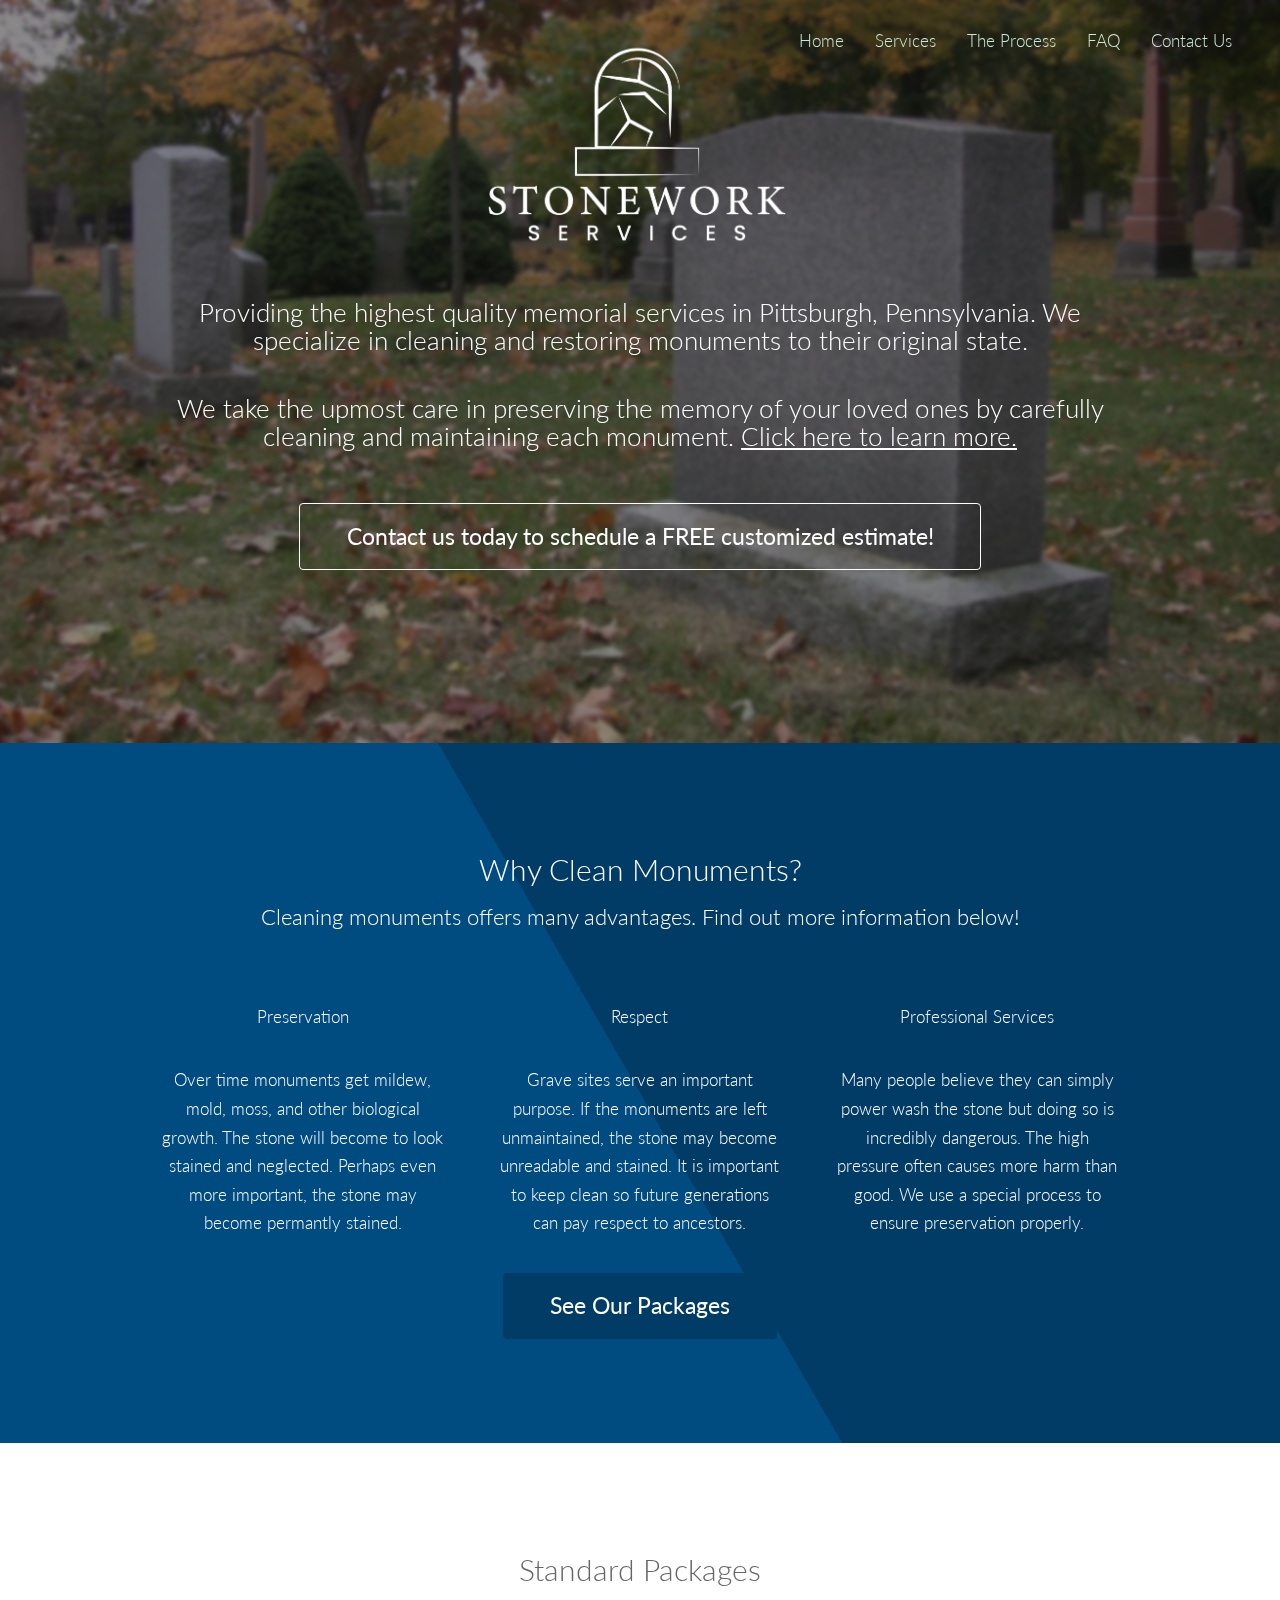
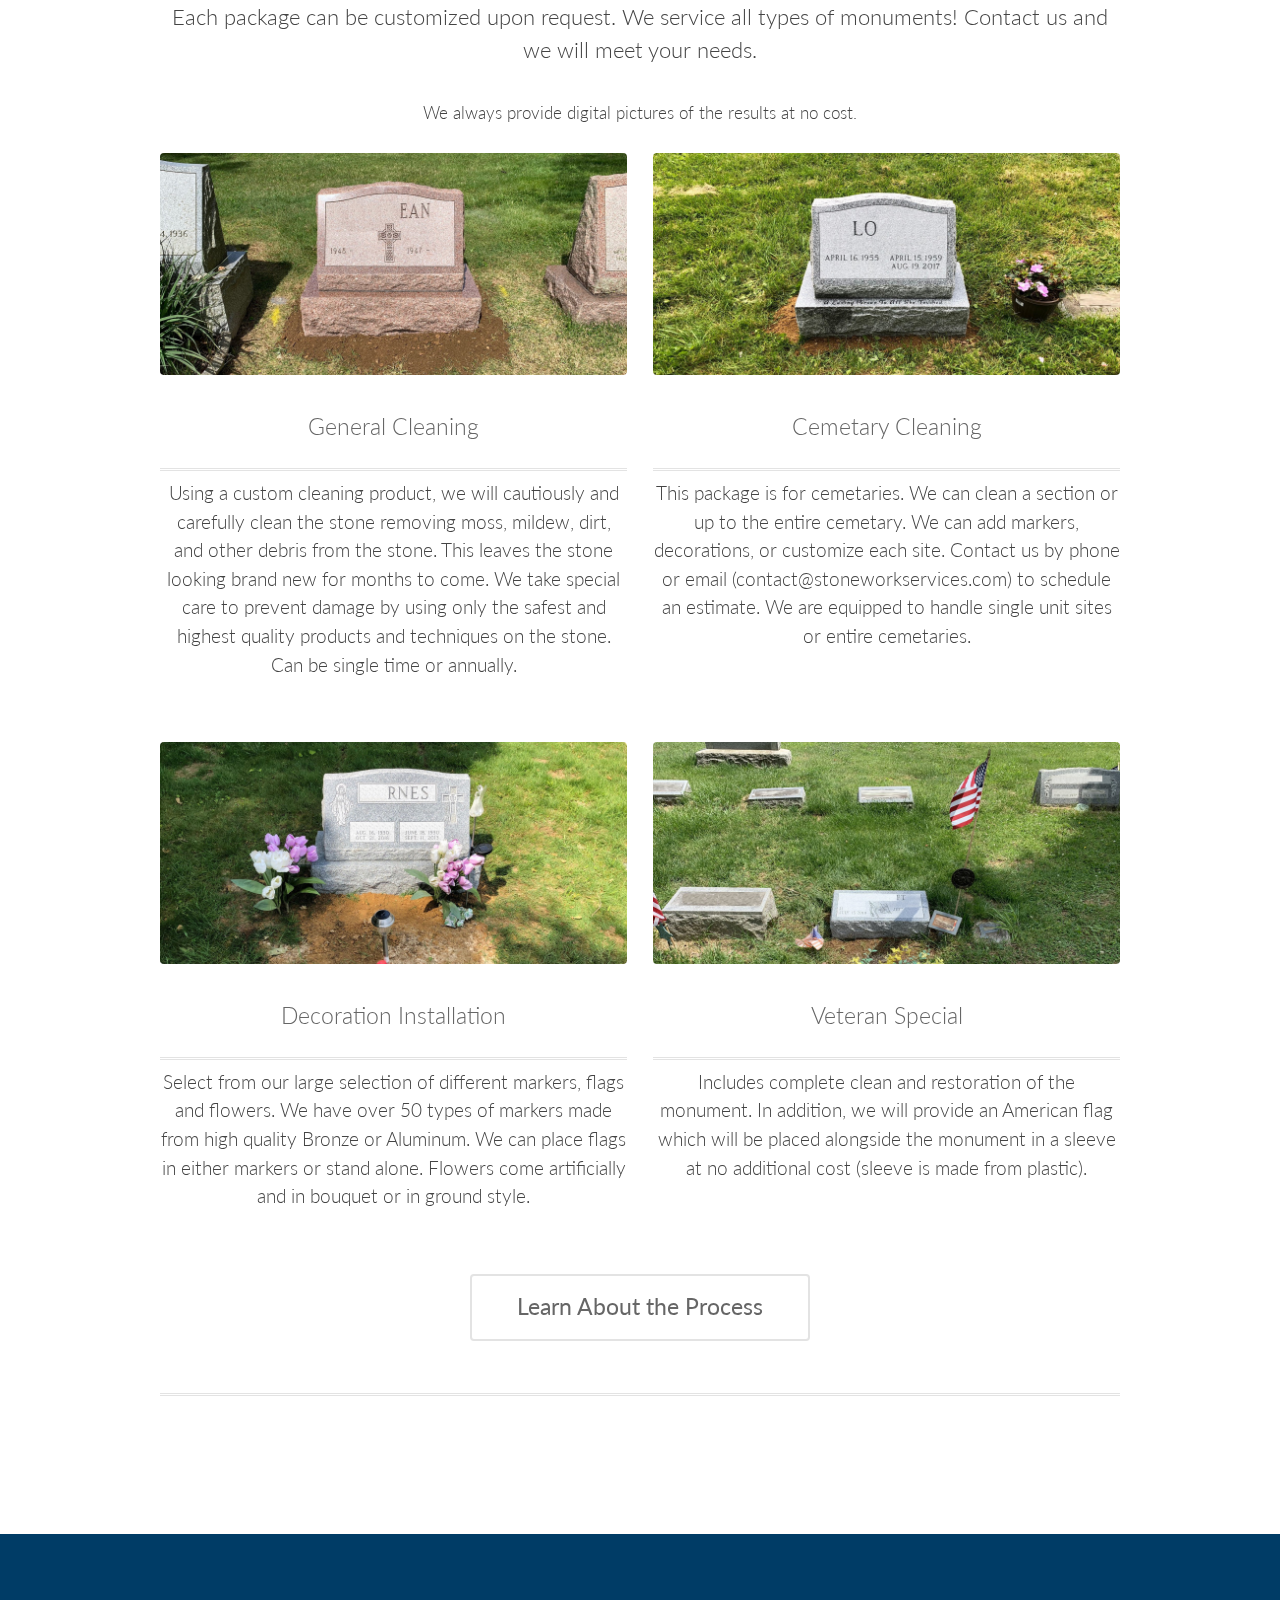
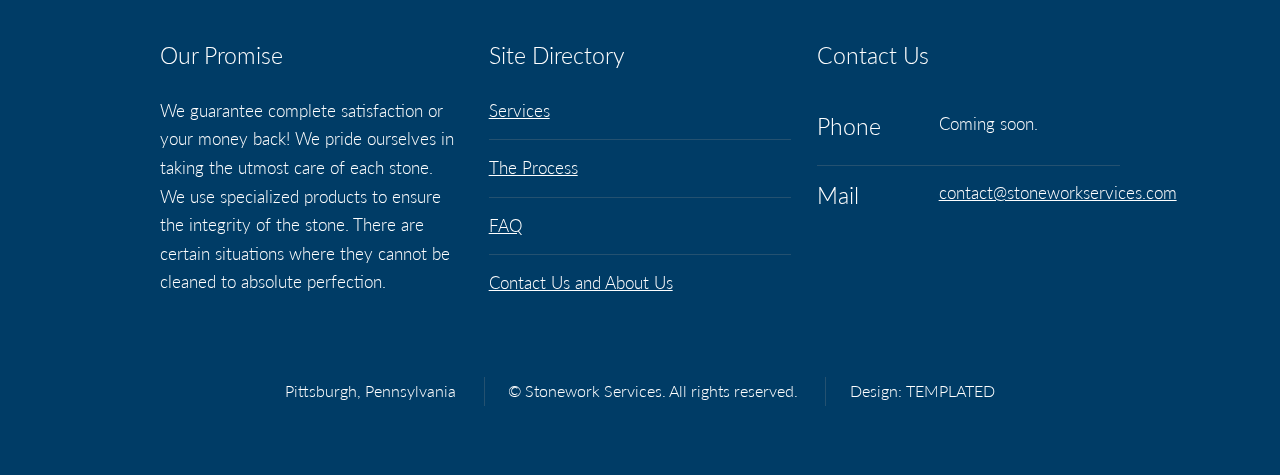
==== commit 387d73a1: "cnhbanges" ====
--- a/index.html
+++ b/index.html
@@ -149,7 +149,7 @@
 							<ul class="tabular">
 								<li>
 									<h3>Phone</h3>
-									(610) 350-1316
+									Coming soon.
 								</li>							
 								<li>
 									<h3>Mail</h3>
--- a/css/style.css
+++ b/css/style.css
@@ -507,6 +507,17 @@
 			width: 40%;
 			margin: -10em 0 0 0;
 		}
+		
+		.image.fit2 {
+			display: block;
+			margin: 0 0 2em 0;
+			width: 100%;
+		}
+		
+					.image.fit2 img {
+				width: 60%;
+			}
+
 
 /* List */
 
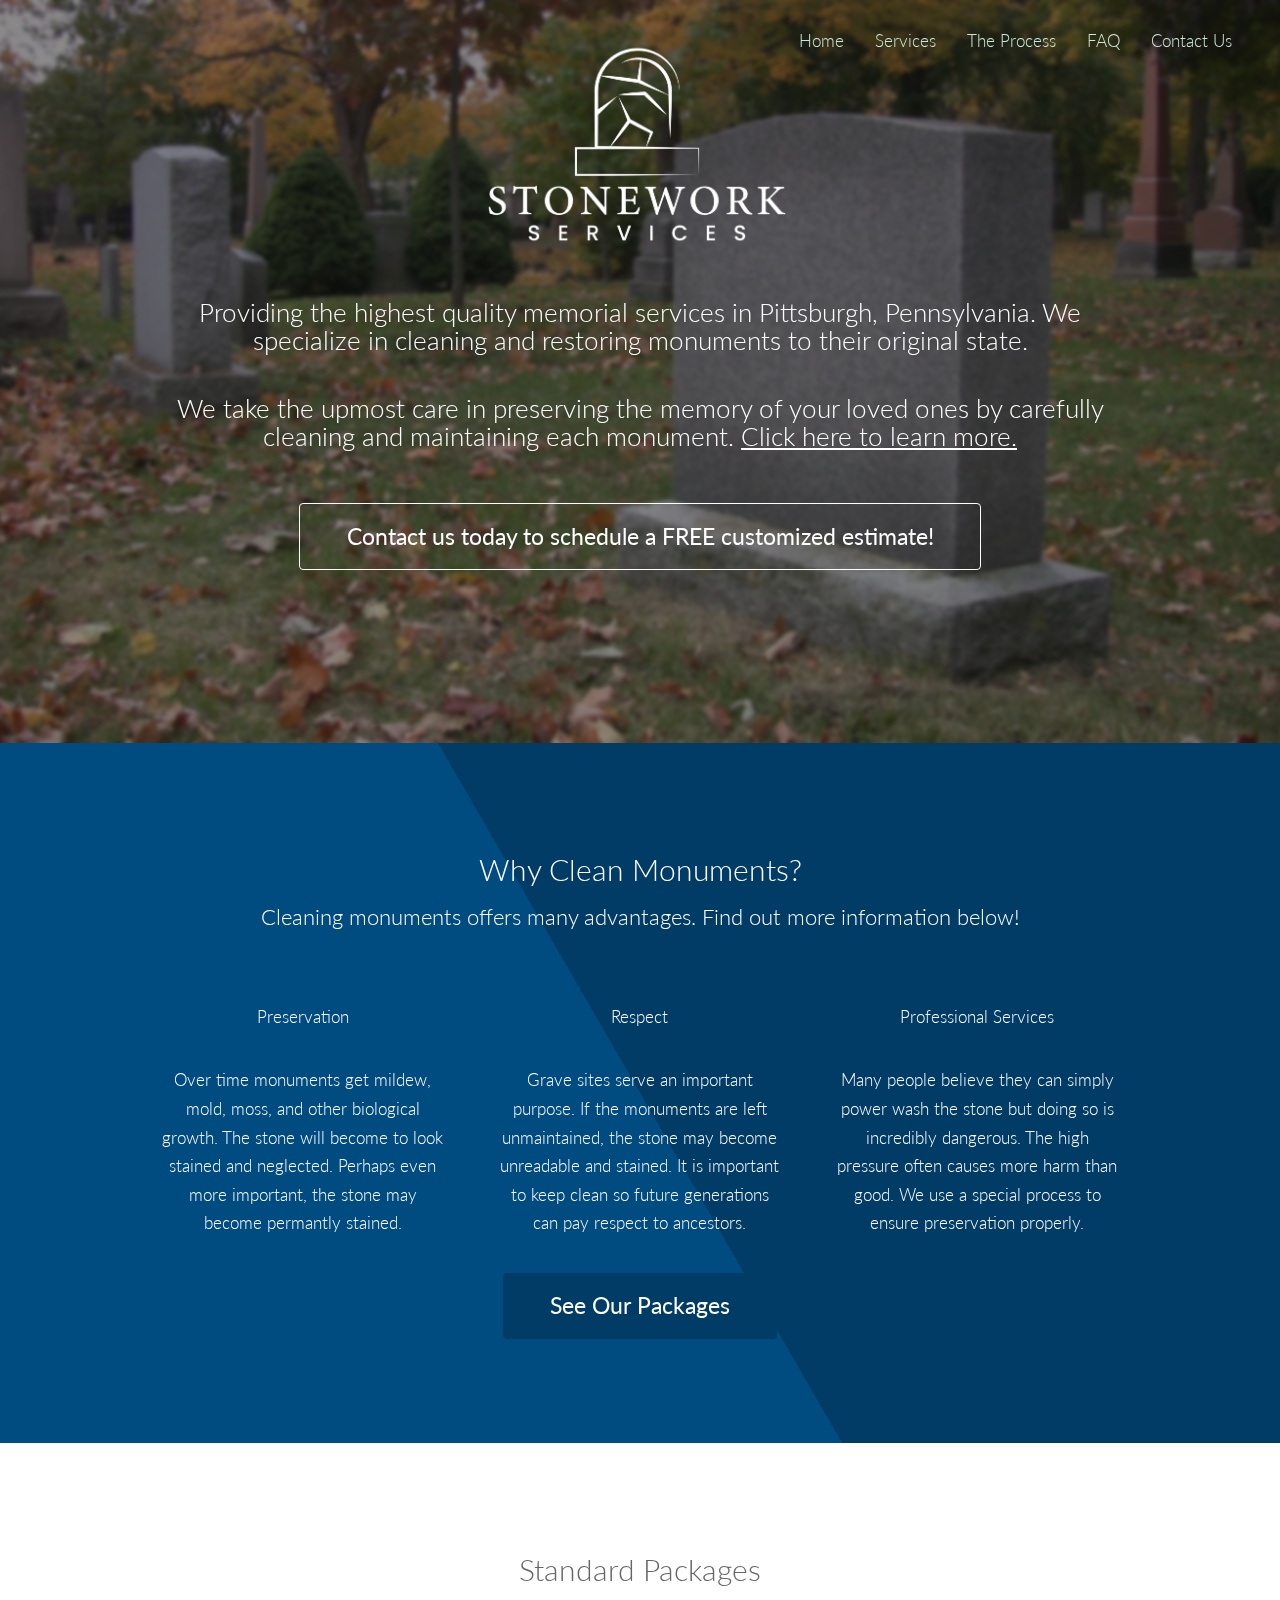
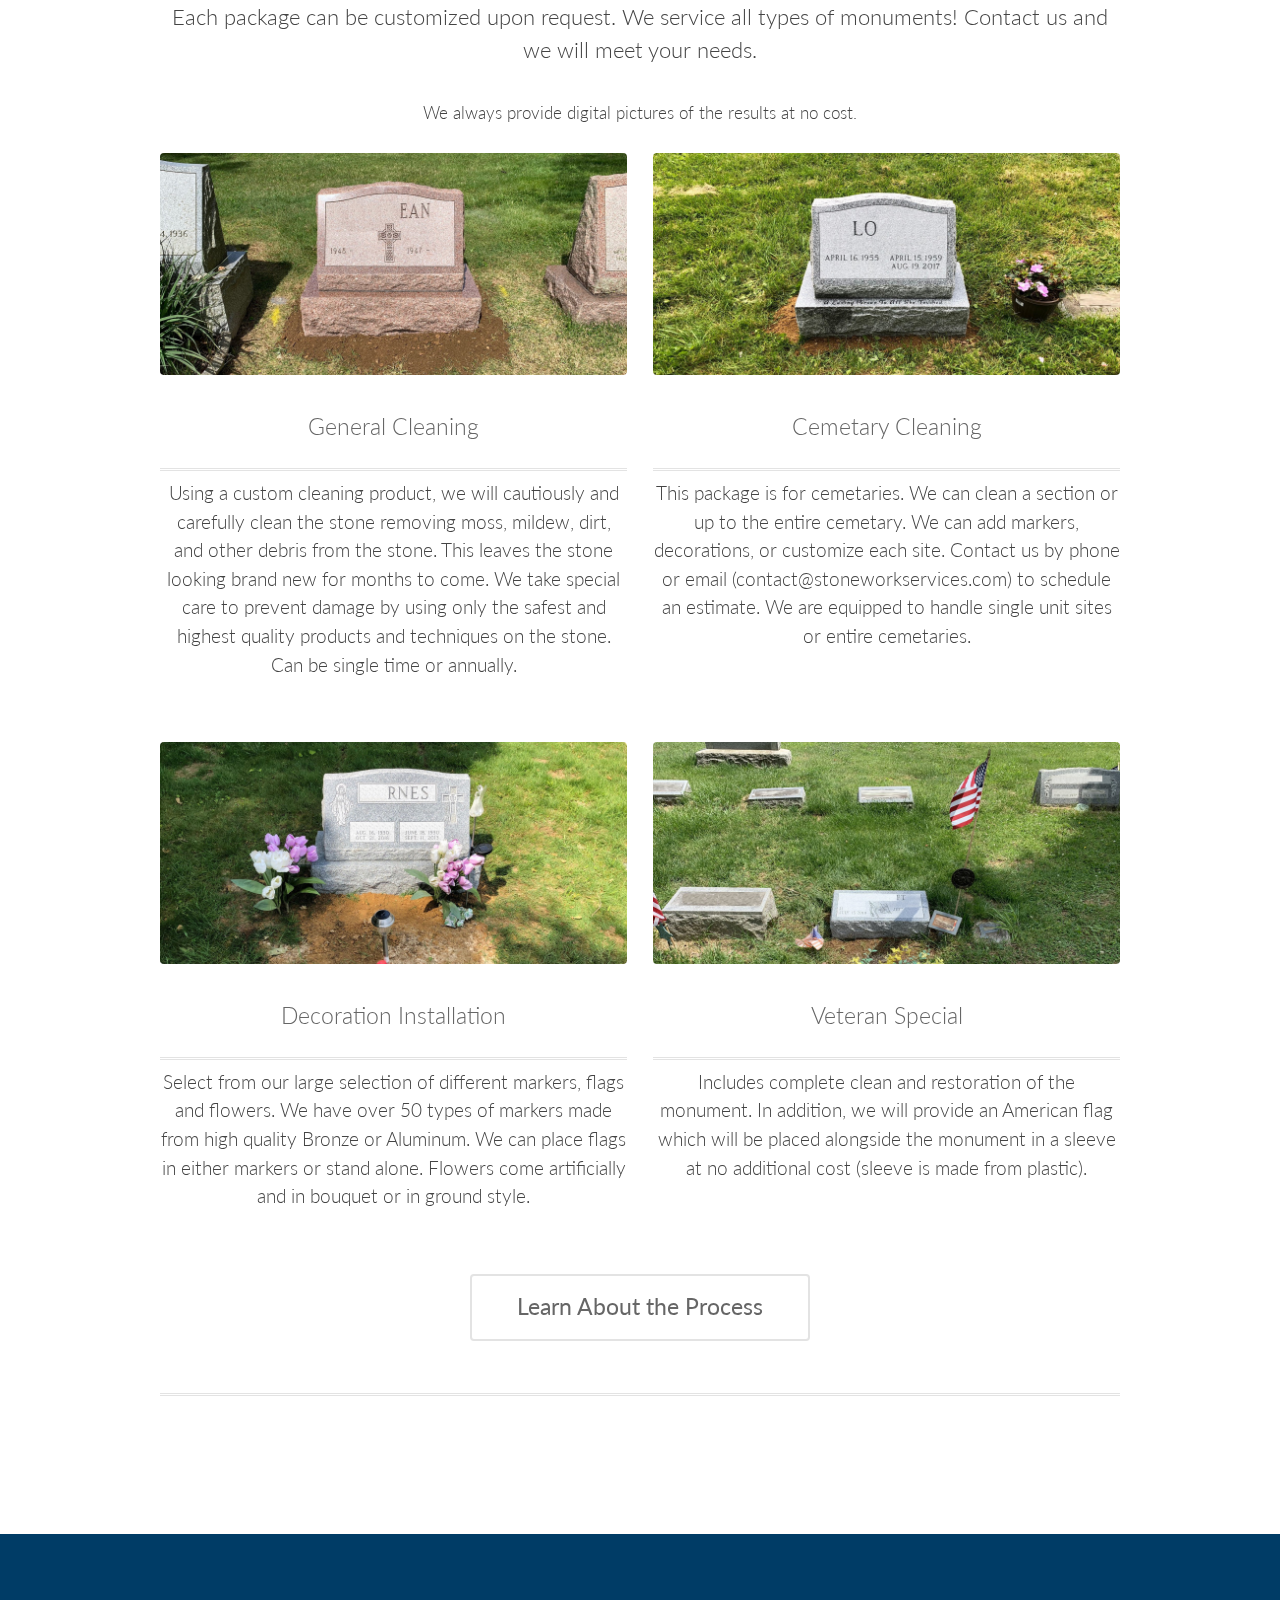
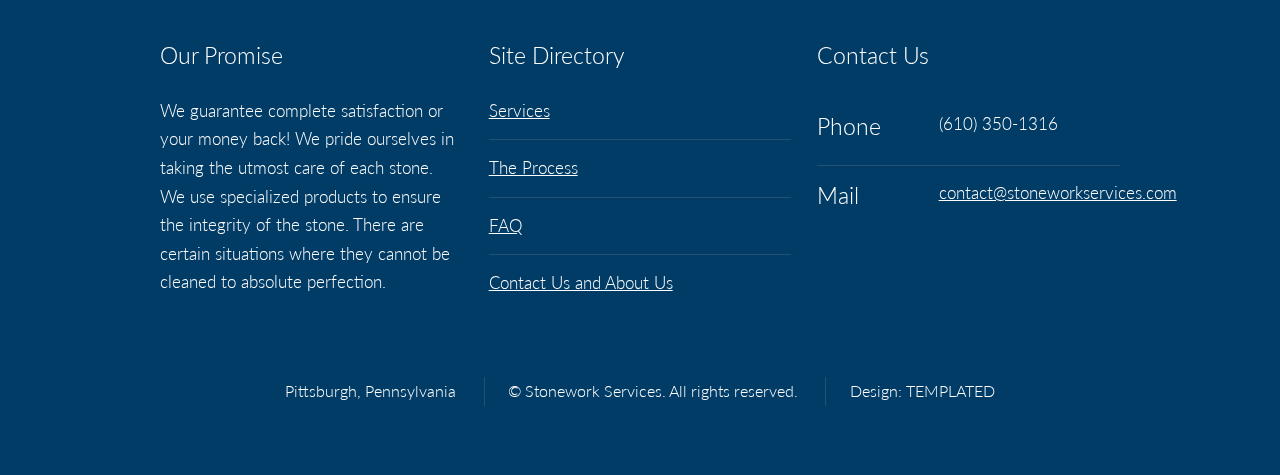
==== commit 0d848191: "phone add" ====
--- a/index.html
+++ b/index.html
@@ -149,7 +149,7 @@
 							<ul class="tabular">
 								<li>
 									<h3>Phone</h3>
-									Coming soon.
+									(610) 350-1316
 								</li>							
 								<li>
 									<h3>Mail</h3>
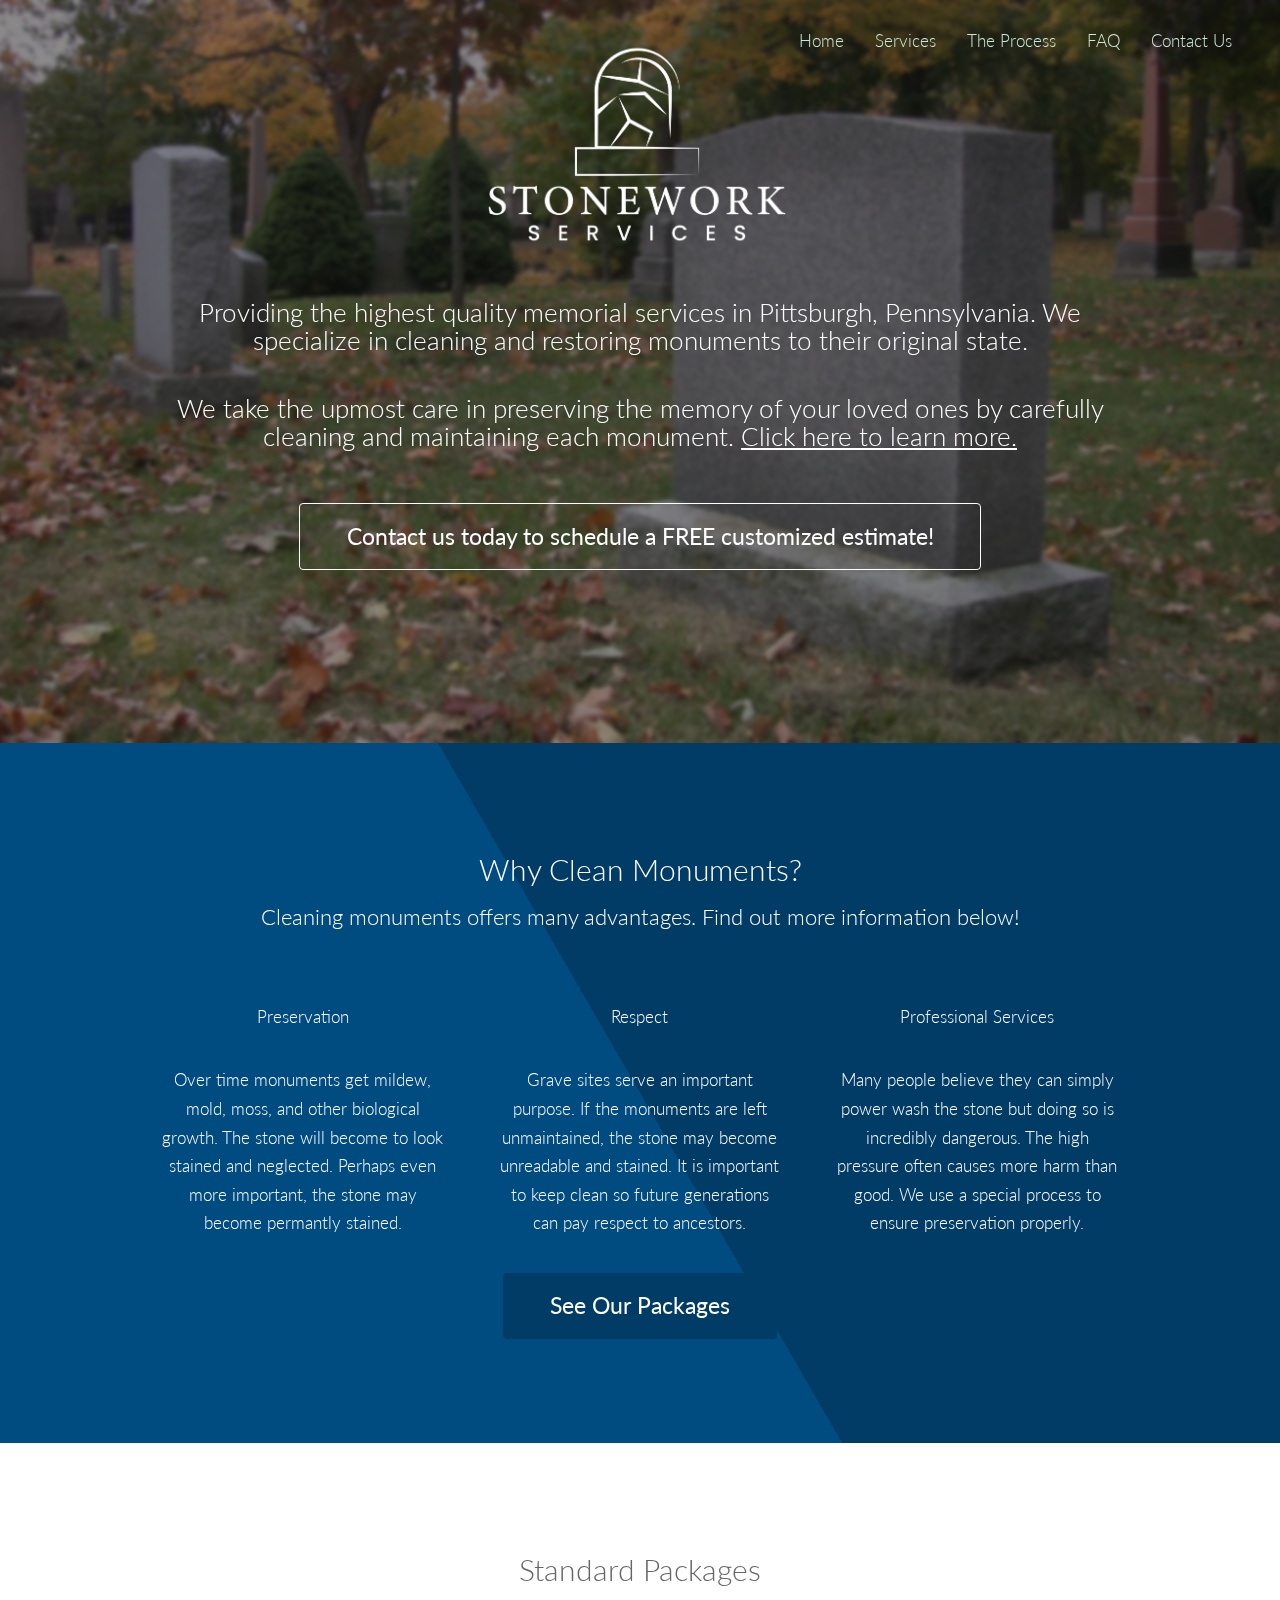
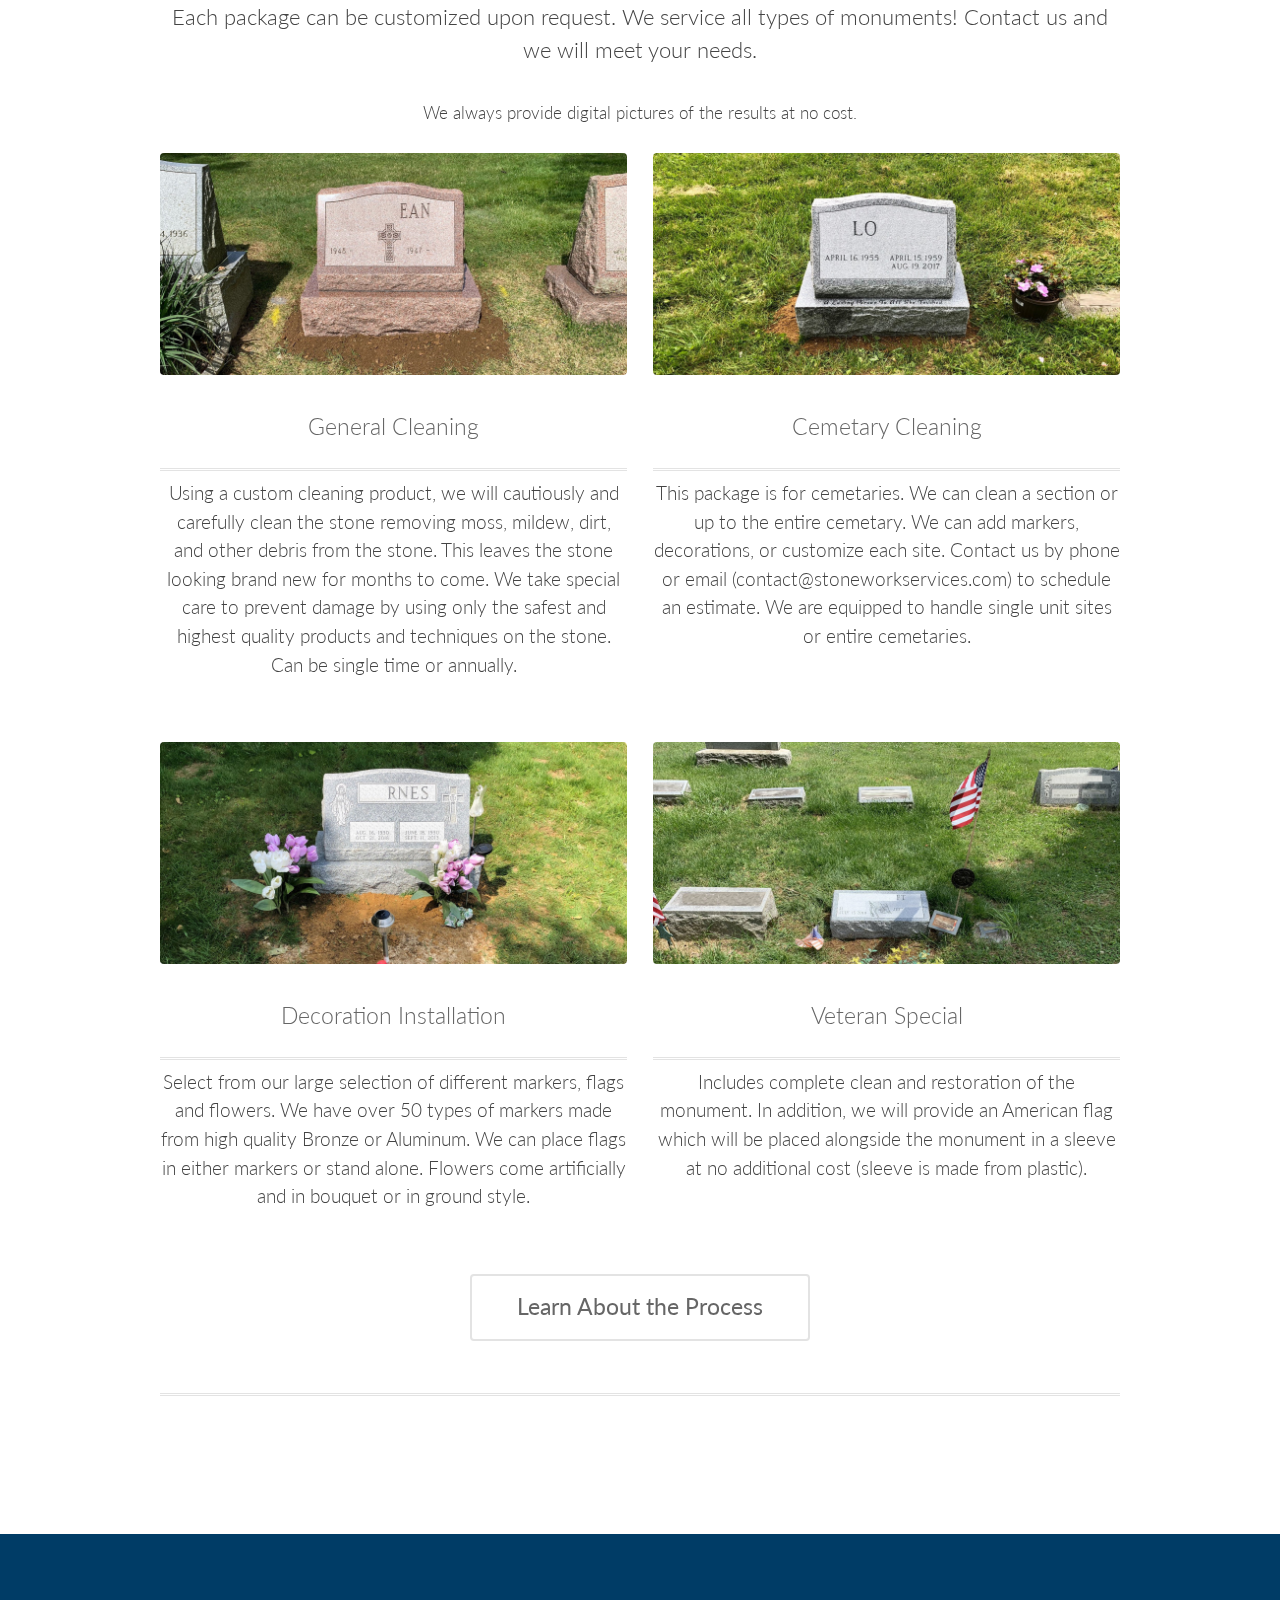
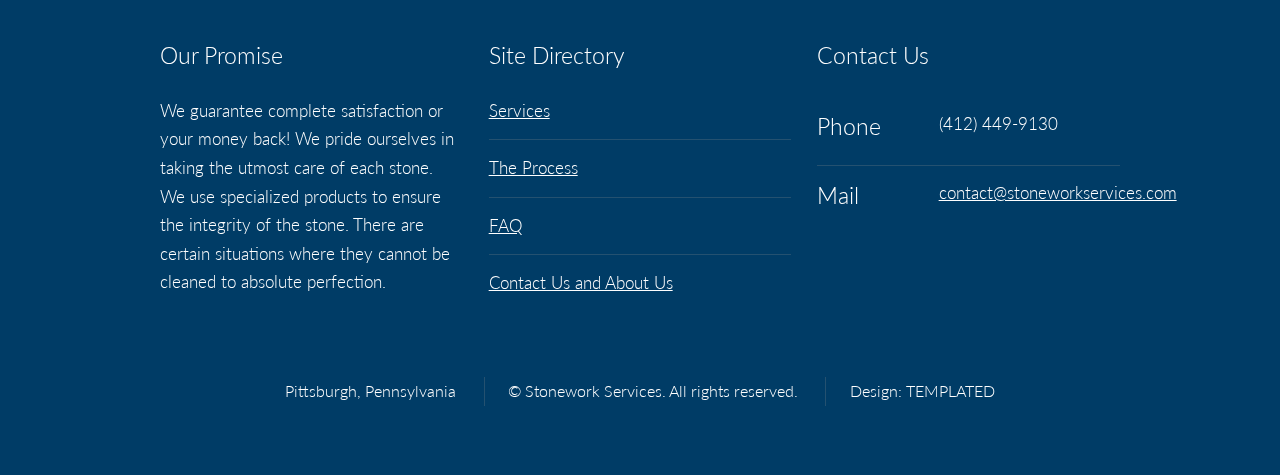
==== commit 129096a9: "new phone number" ====
--- a/index.html
+++ b/index.html
@@ -149,7 +149,7 @@
 							<ul class="tabular">
 								<li>
 									<h3>Phone</h3>
-									(610) 350-1316
+									(412) 449-9130
 								</li>							
 								<li>
 									<h3>Mail</h3>
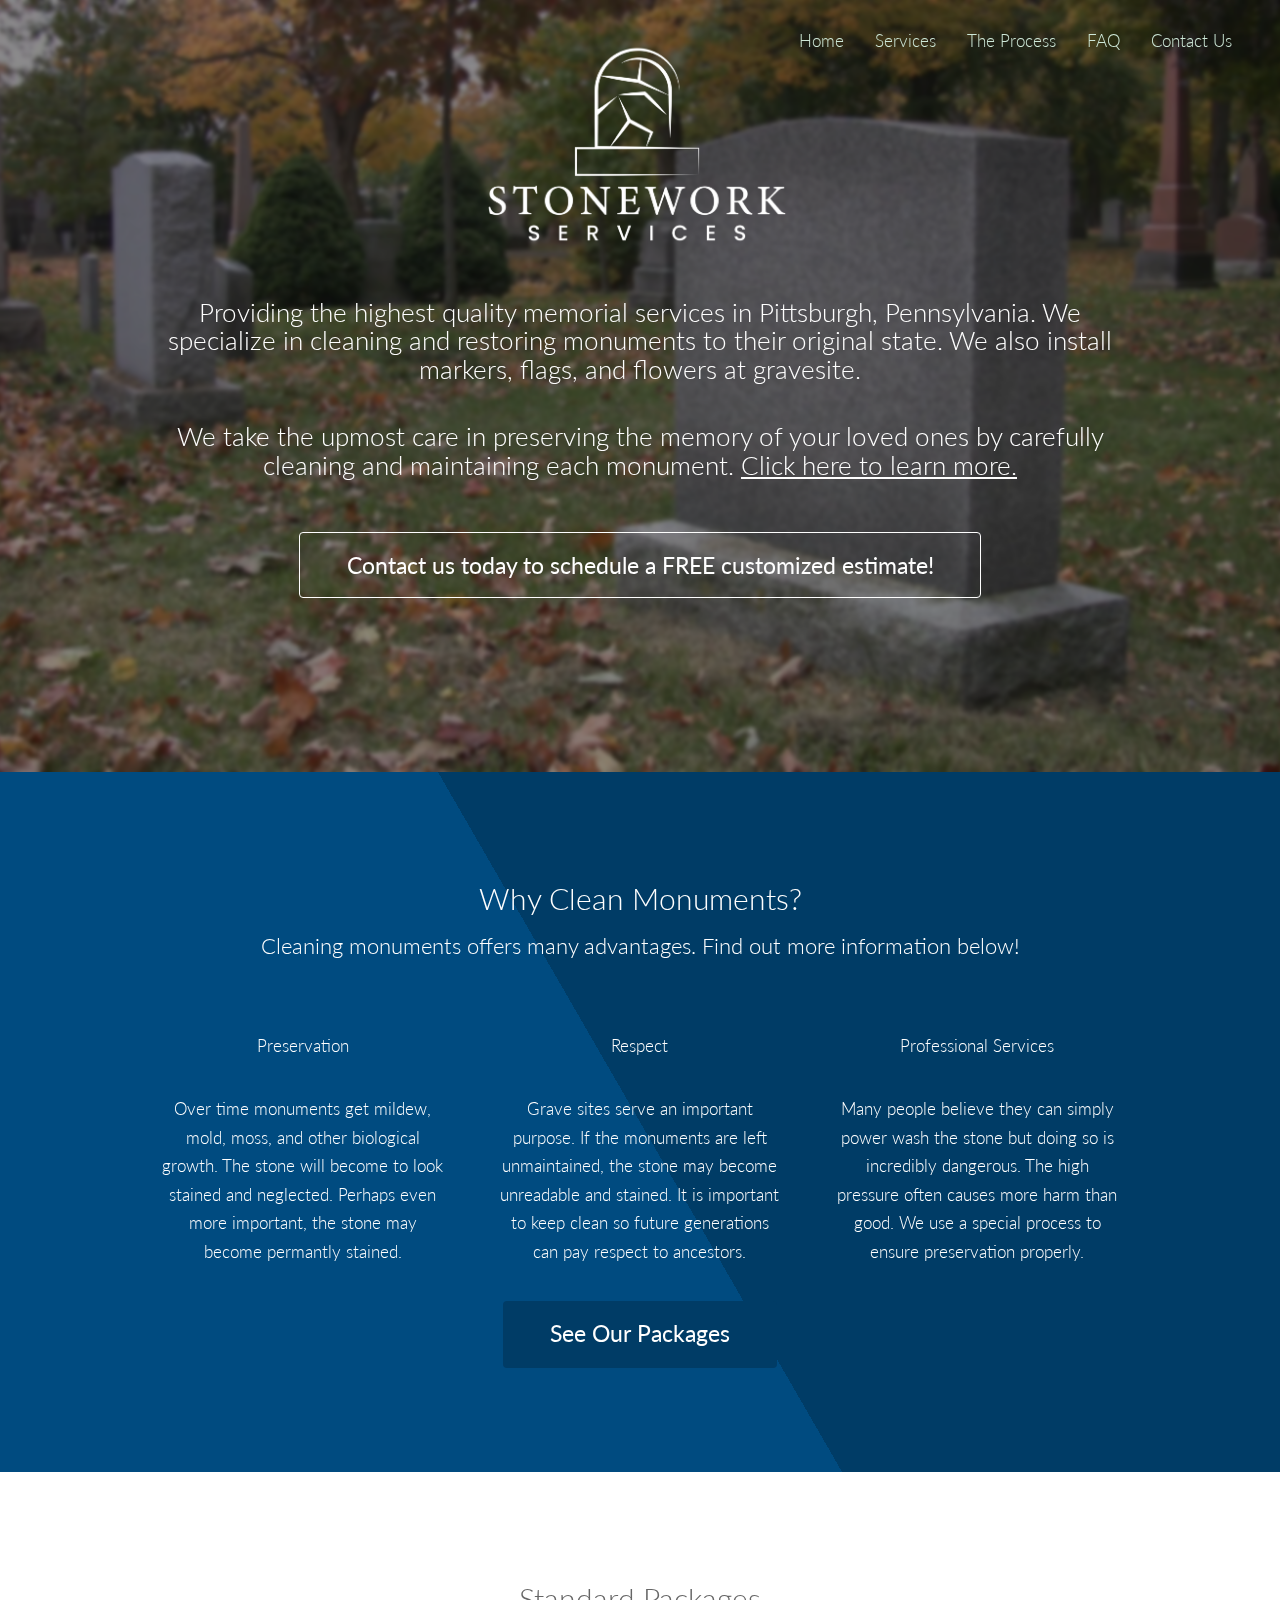
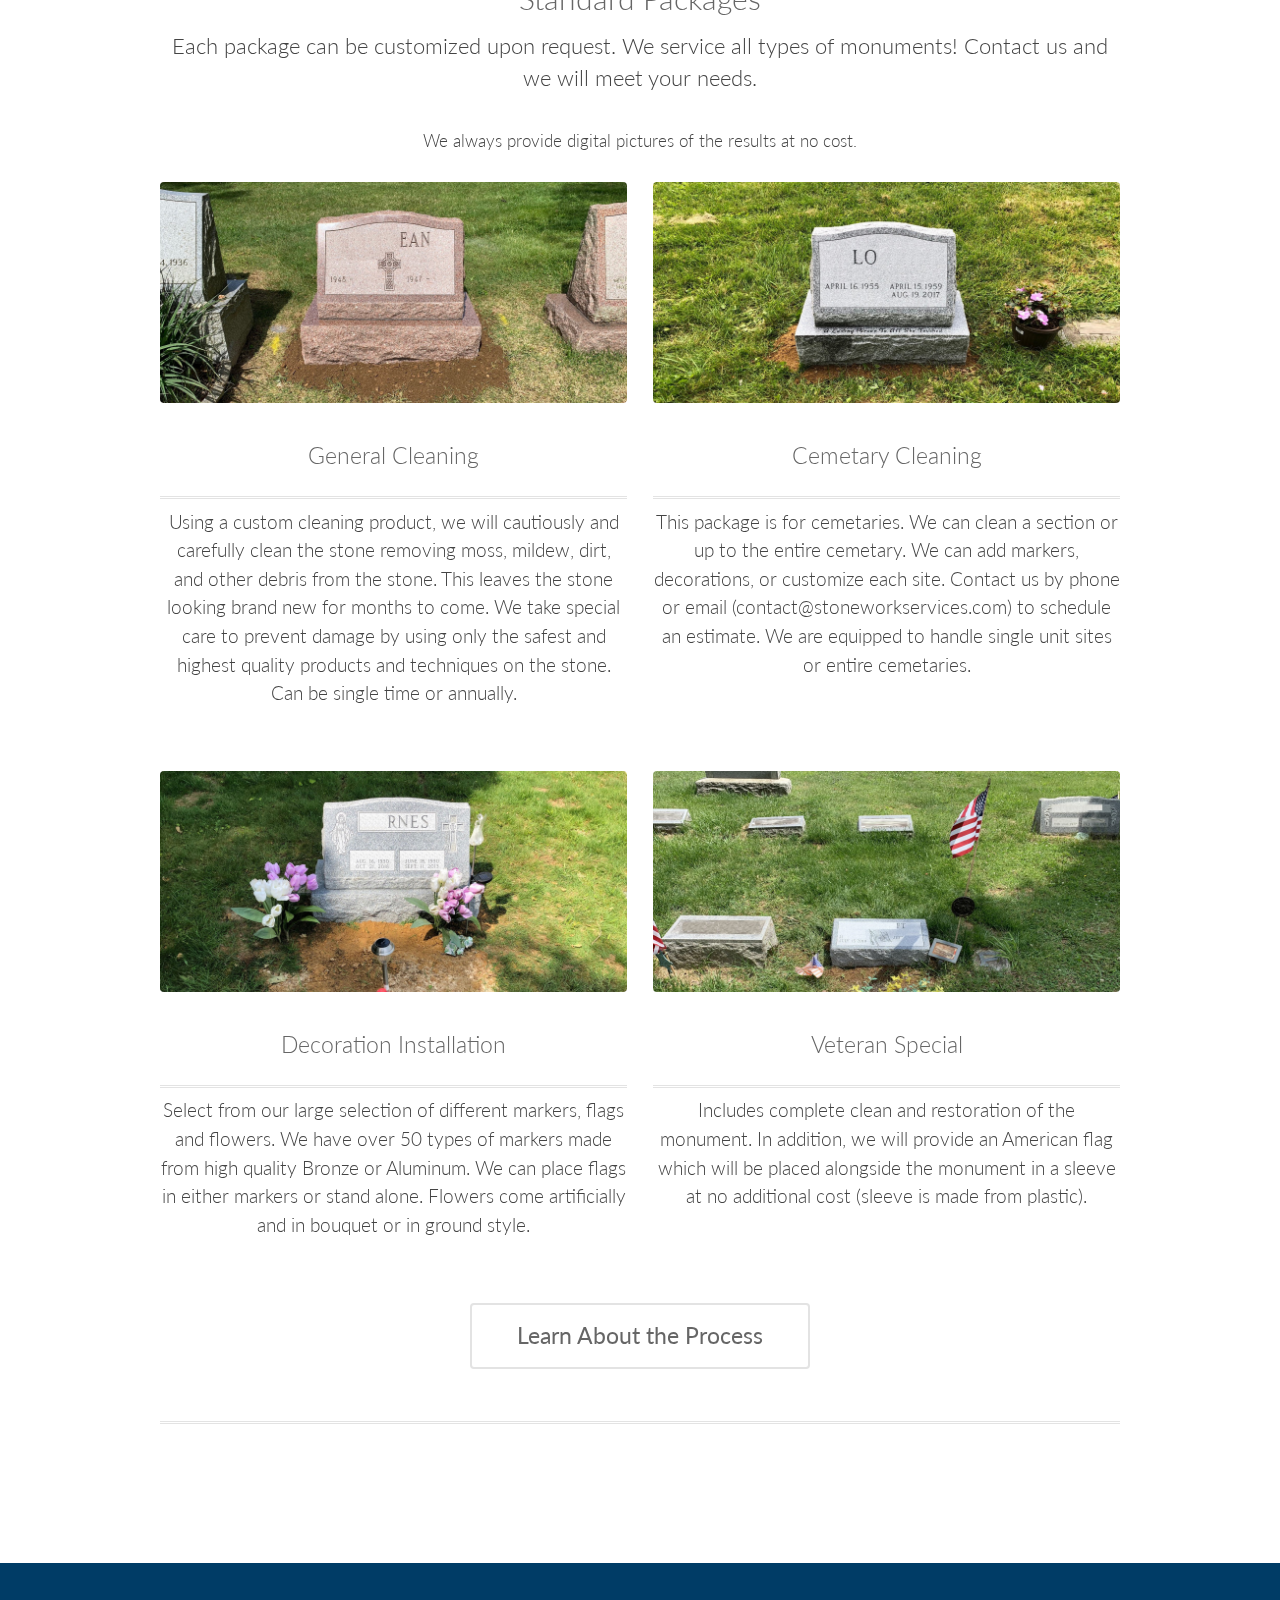
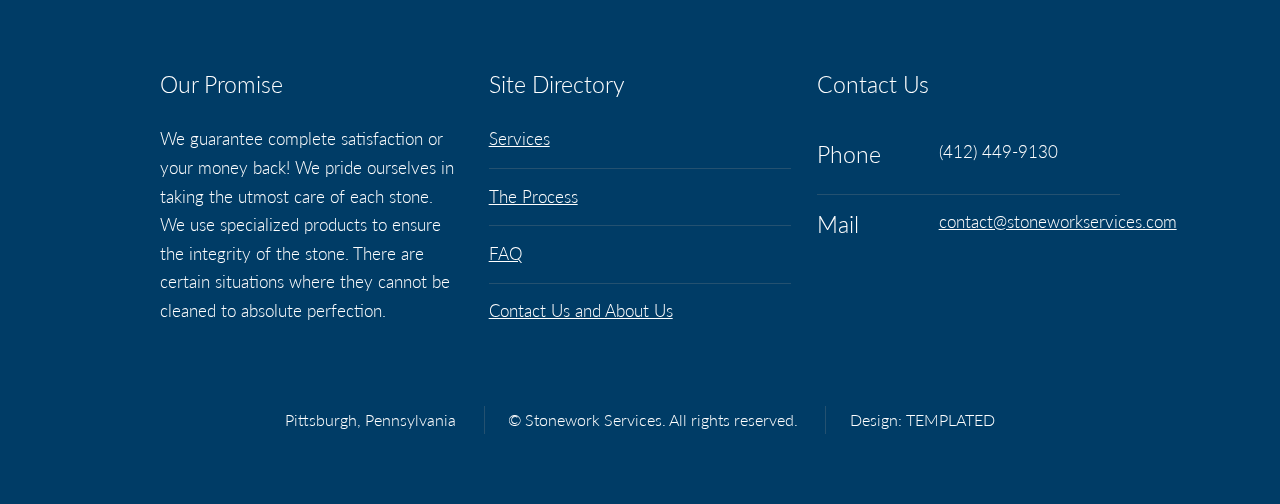
==== commit 4e821650: "Update index.html" ====
--- a/index.html
+++ b/index.html
@@ -48,7 +48,7 @@
 			<section id="banner">
 			<div class="container">
 				<img class="image logo" src="images/fulllogo.png" alt="" />
-				<p>Providing the highest quality memorial services in Pittsburgh, Pennsylvania. We specialize in cleaning and restoring monuments to their original state.</p>
+				<p>Providing the highest quality memorial services in Pittsburgh, Pennsylvania. We specialize in cleaning and restoring monuments to their original state. We also install markers, flags, and flowers at gravesite.</p>
 				<p>We take the upmost care in preserving the memory of your loved ones by carefully cleaning and maintaining each monument. <a href="#one">Click here to learn more.</a></p>
 				<ul class="actions">
 					<li>
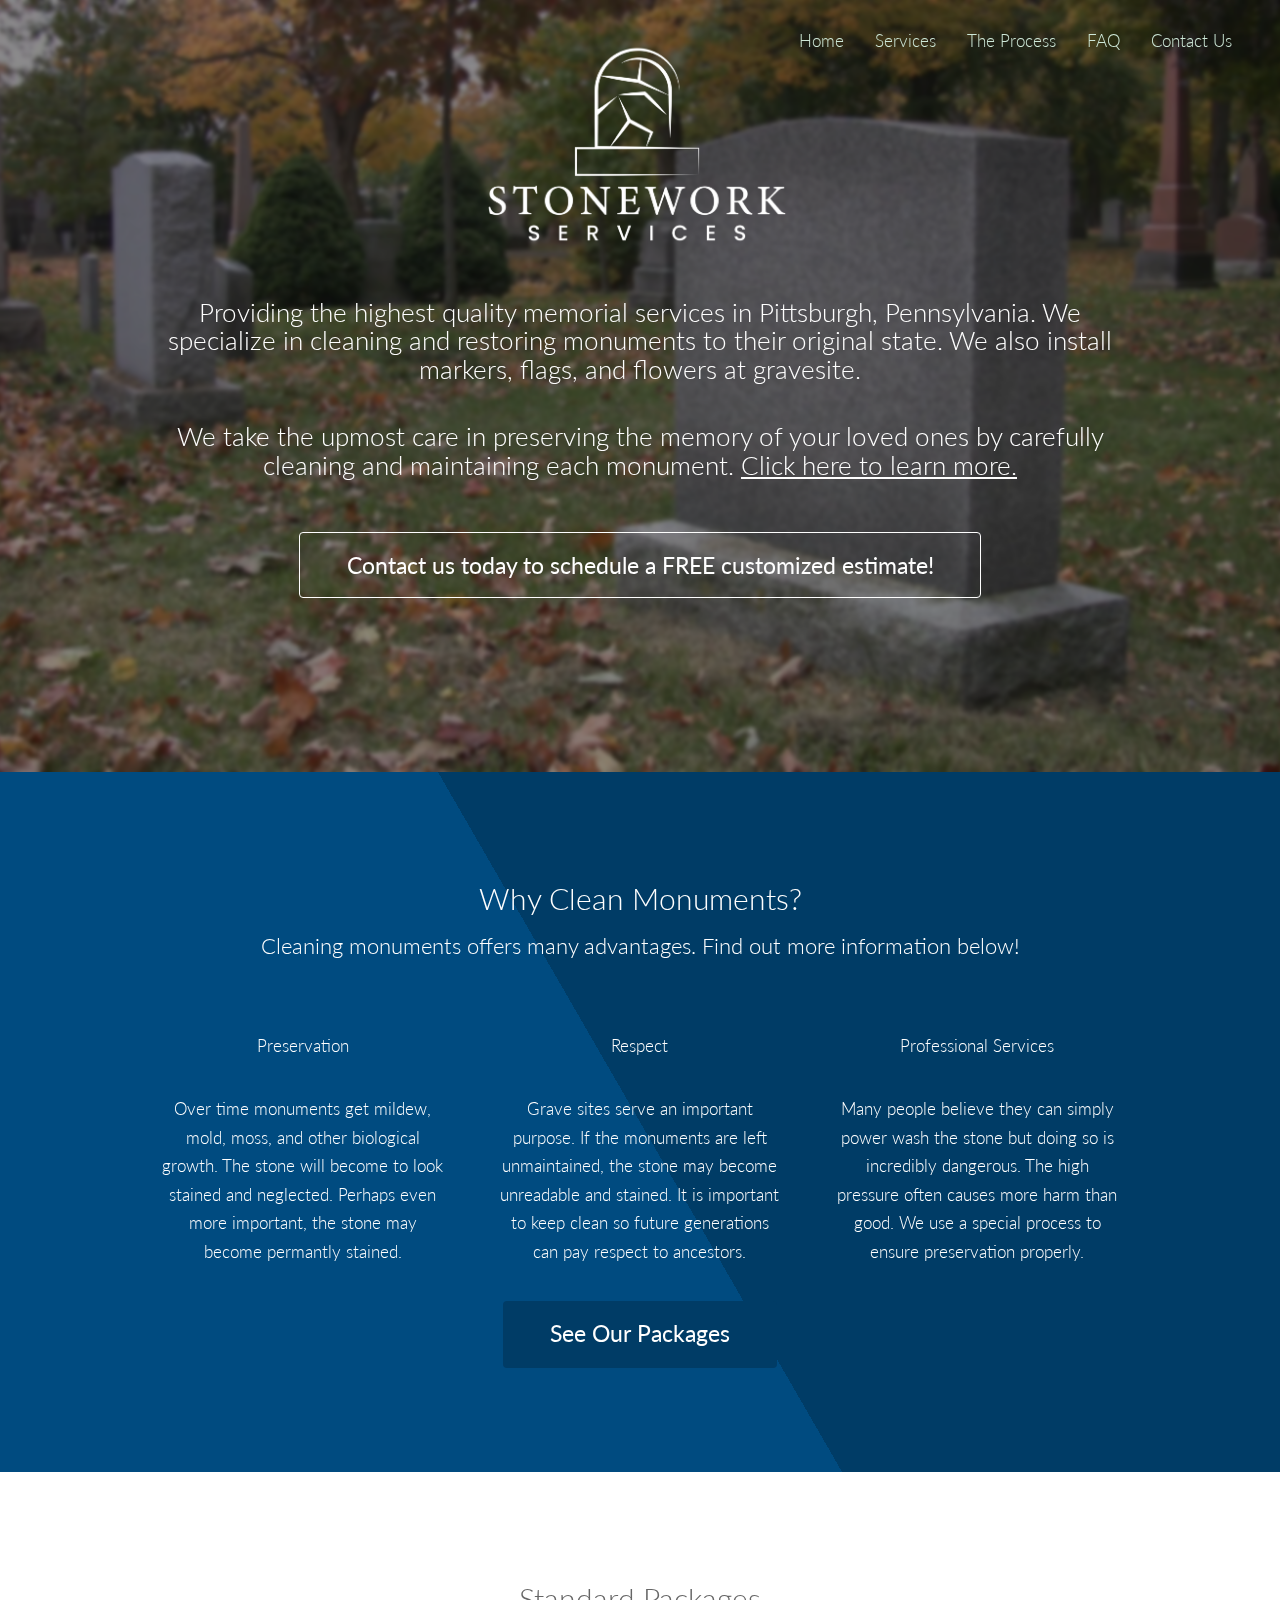
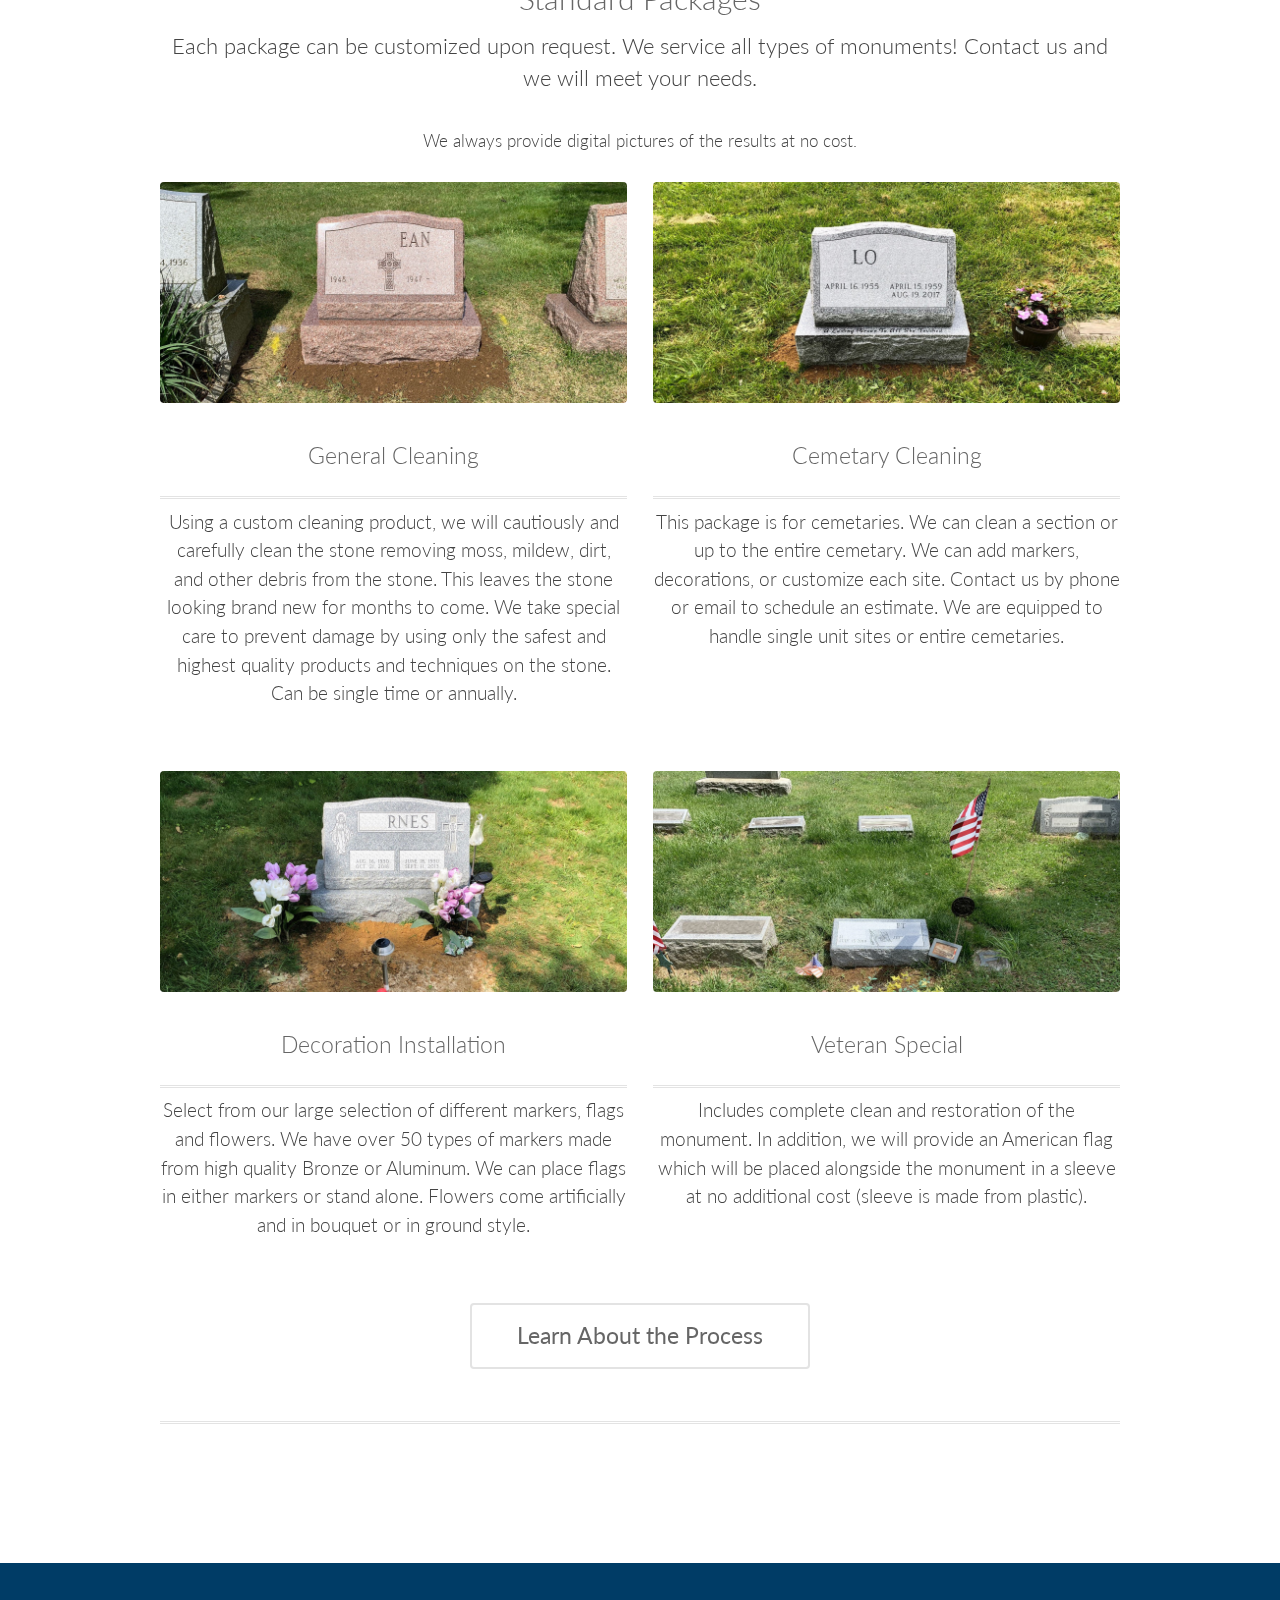
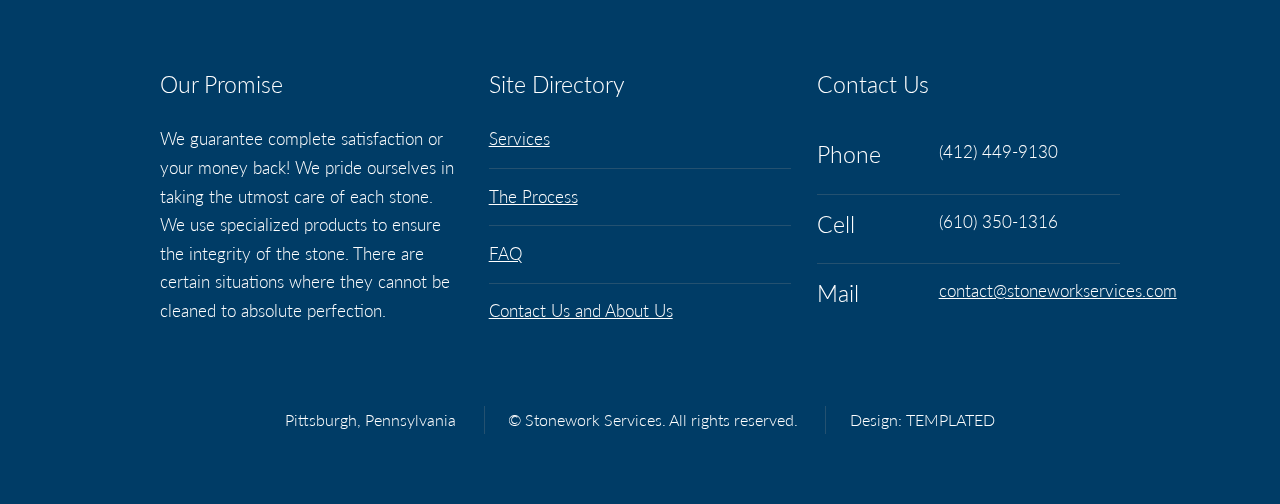
==== commit 93c8502a: "Update index.html" ====
--- a/index.html
+++ b/index.html
@@ -104,7 +104,7 @@
 						<section class="feature 6u$ 12u$(small)">
 							<img class="image fit" src="images/pic02.jpg" alt="" />
 							<h3 class="title">Cemetary Cleaning</h3>
-							<p>This package is for cemetaries. We can clean a section or up to the entire cemetary. We can add markers, decorations, or customize each site. Contact us by phone or email (contact@stoneworkservices.com) to schedule an estimate. We are equipped to handle single unit sites or entire cemetaries.</p>
+							<p>This package is for cemetaries. We can clean a section or up to the entire cemetary. We can add markers, decorations, or customize each site. Contact us by phone or email to schedule an estimate. We are equipped to handle single unit sites or entire cemetaries.</p>
 						</section>
 						<section class="feature 6u 12u$(small)">
 							<img class="image fit" src="images/pic03.jpg" alt="" />
@@ -150,7 +150,11 @@
 								<li>
 									<h3>Phone</h3>
 									(412) 449-9130
-								</li>							
+								</li>
+								<li>
+									<h3>Cell</h3>
+									(610) 350-1316
+								</li>
 								<li>
 									<h3>Mail</h3>
 									<a href="#">contact@stoneworkservices.com</a>
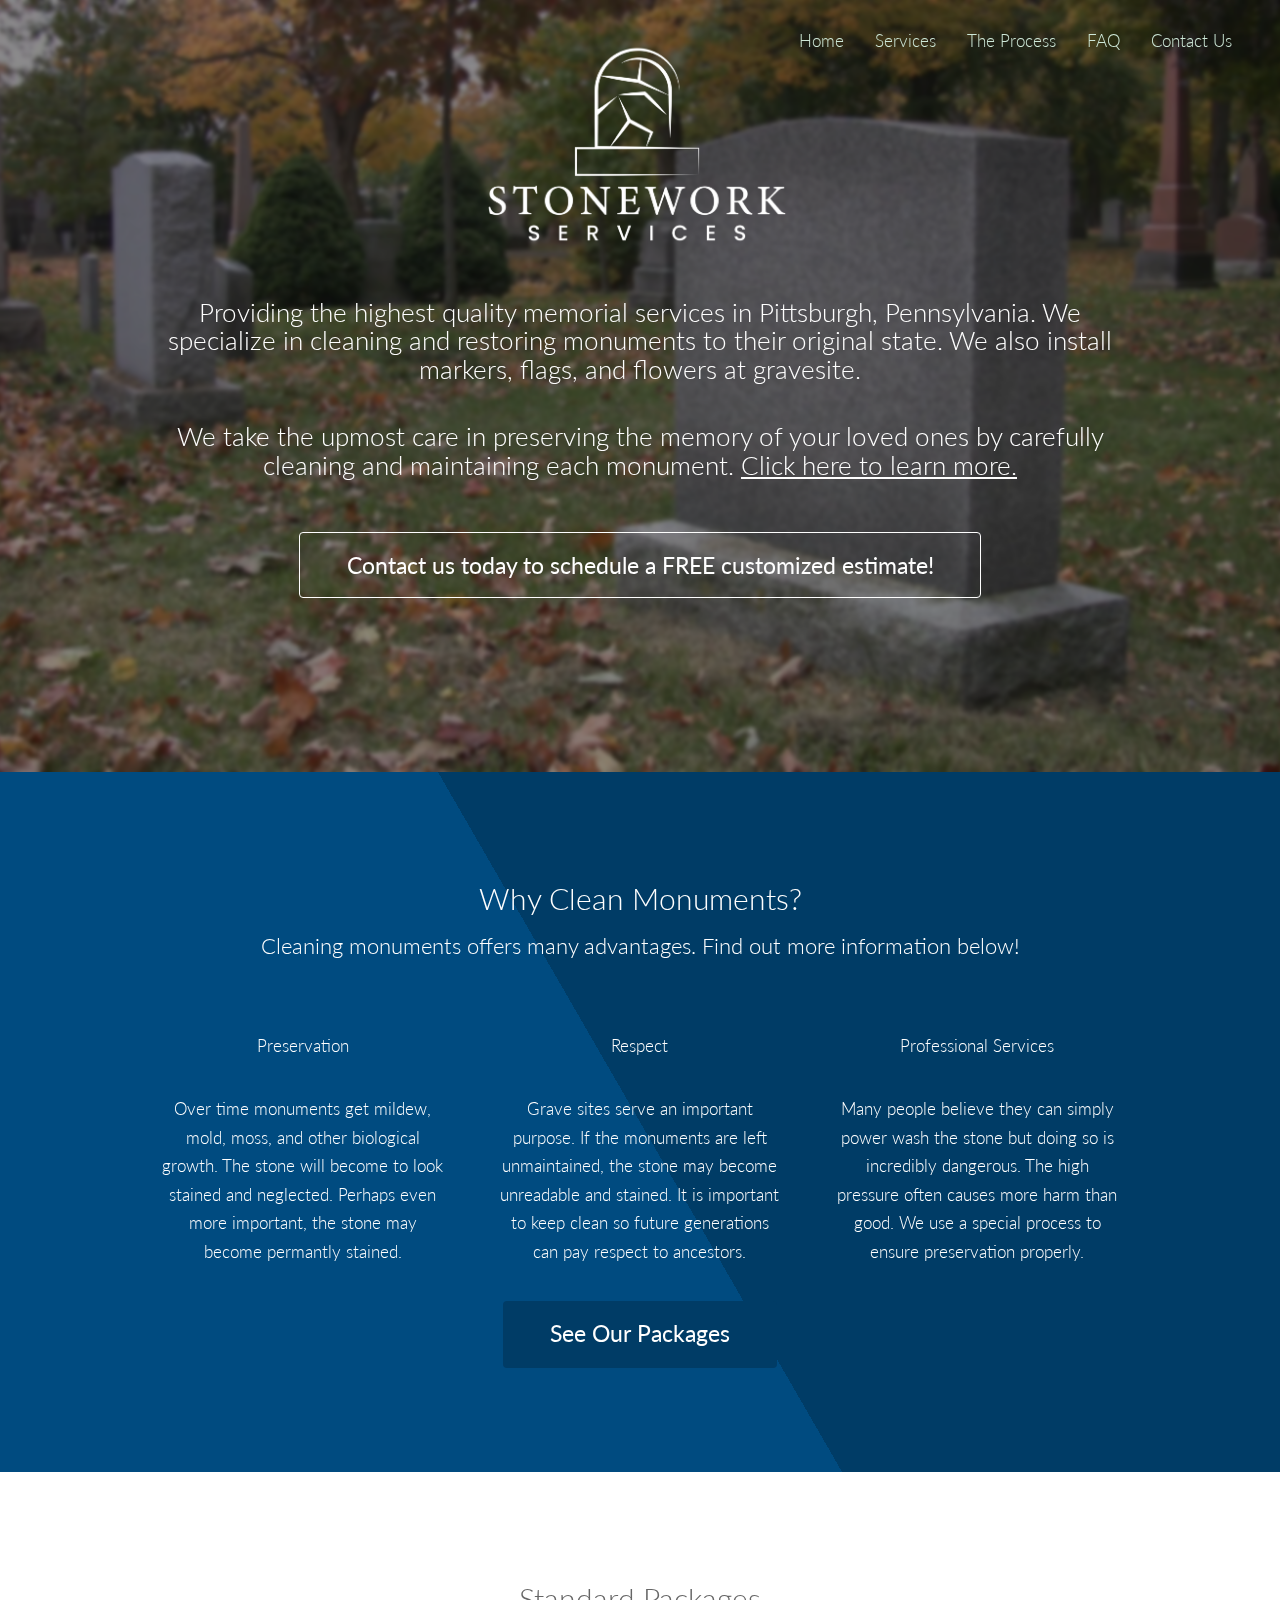
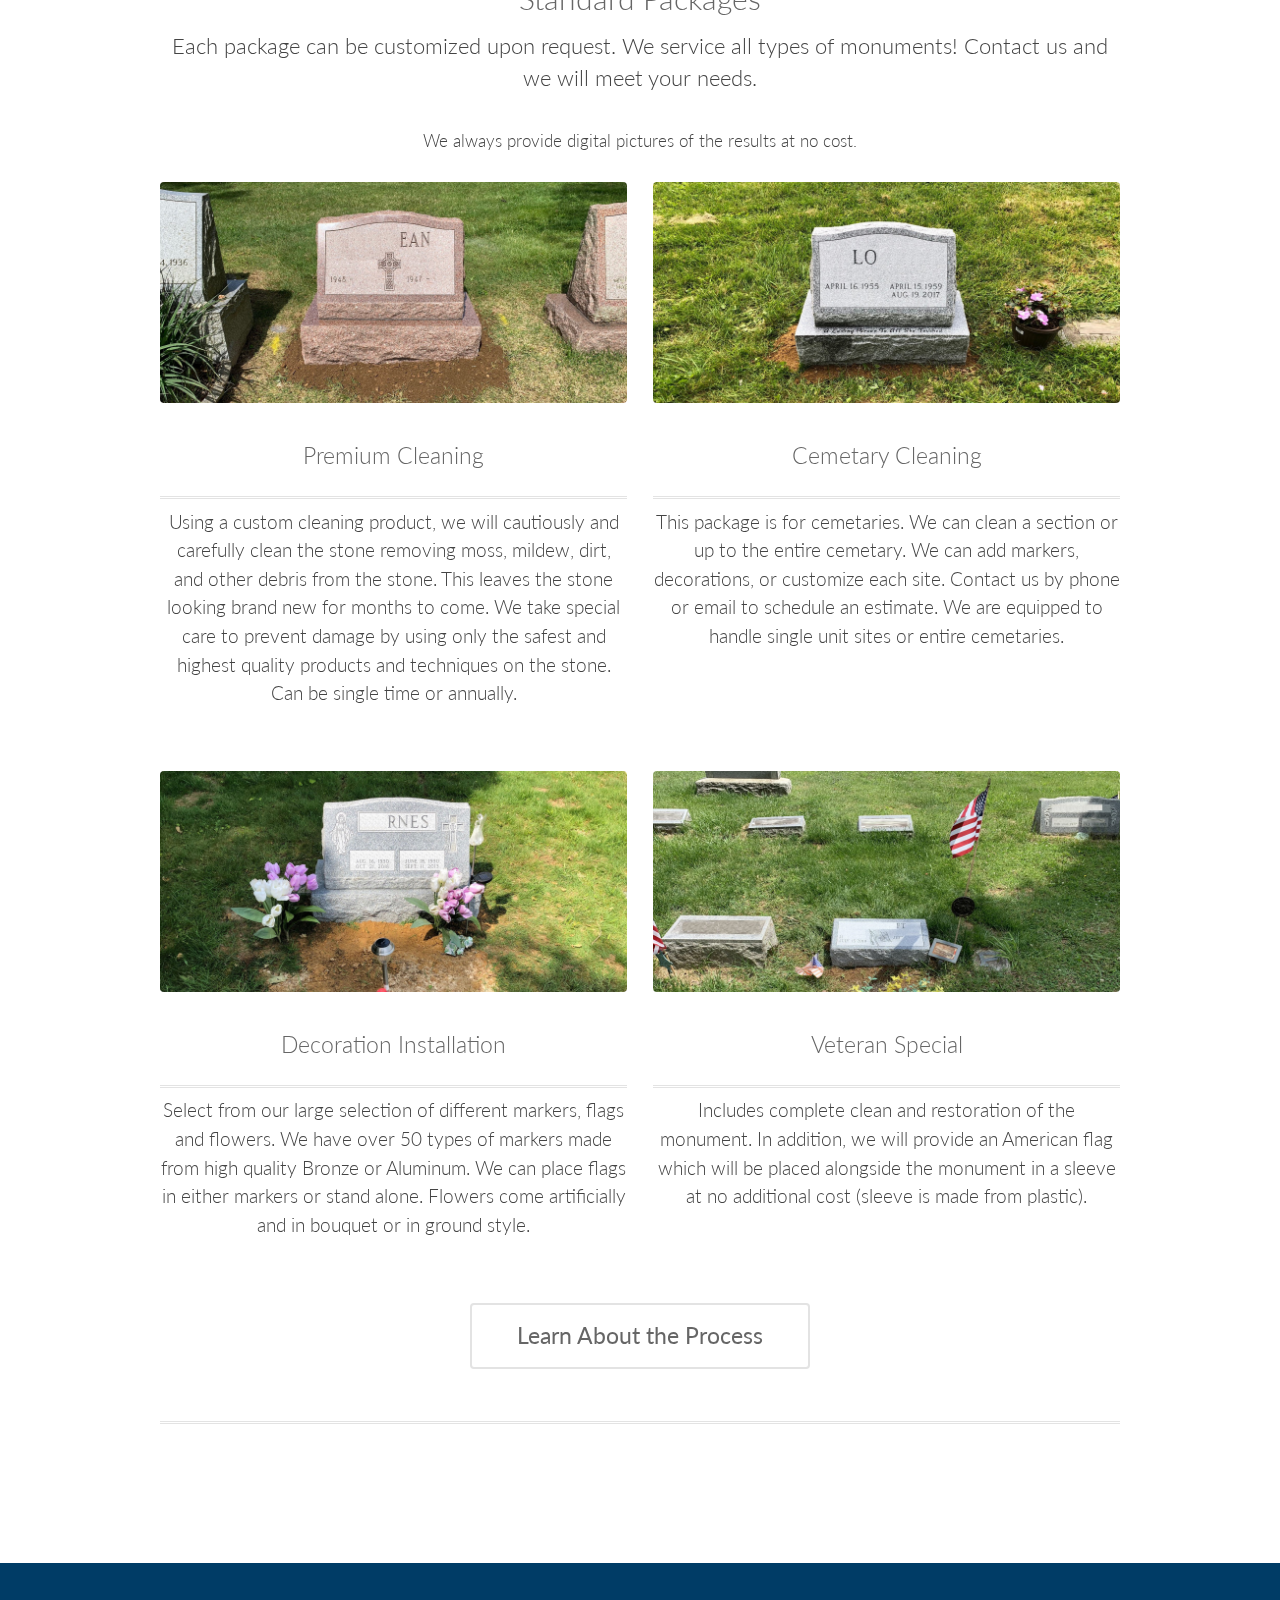
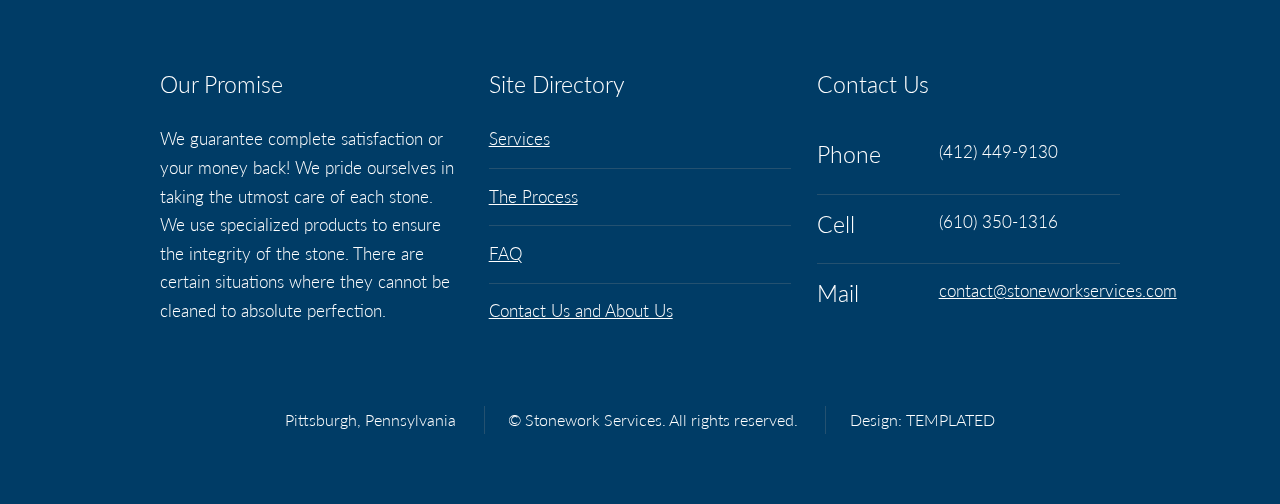
==== commit b93b8a18: "general to premium" ====
--- a/index.html
+++ b/index.html
@@ -98,7 +98,7 @@
 					<div class="row">
 						<section class="feature 6u 12u$(small)">
 							<img class="image fit" src="images/pic01.jpg" alt="" />
-							<h3 class="title">General Cleaning</h3>
+							<h3 class="title">Premium Cleaning</h3>
 							<p>Using a custom cleaning product, we will cautiously and carefully clean the stone removing moss, mildew, dirt, and other debris from the stone. This leaves the stone looking brand new for months to come. We take special care to prevent damage by using only the safest and highest quality products and techniques on the stone. Can be single time or annually.</p>
 						</section>
 						<section class="feature 6u$ 12u$(small)">
